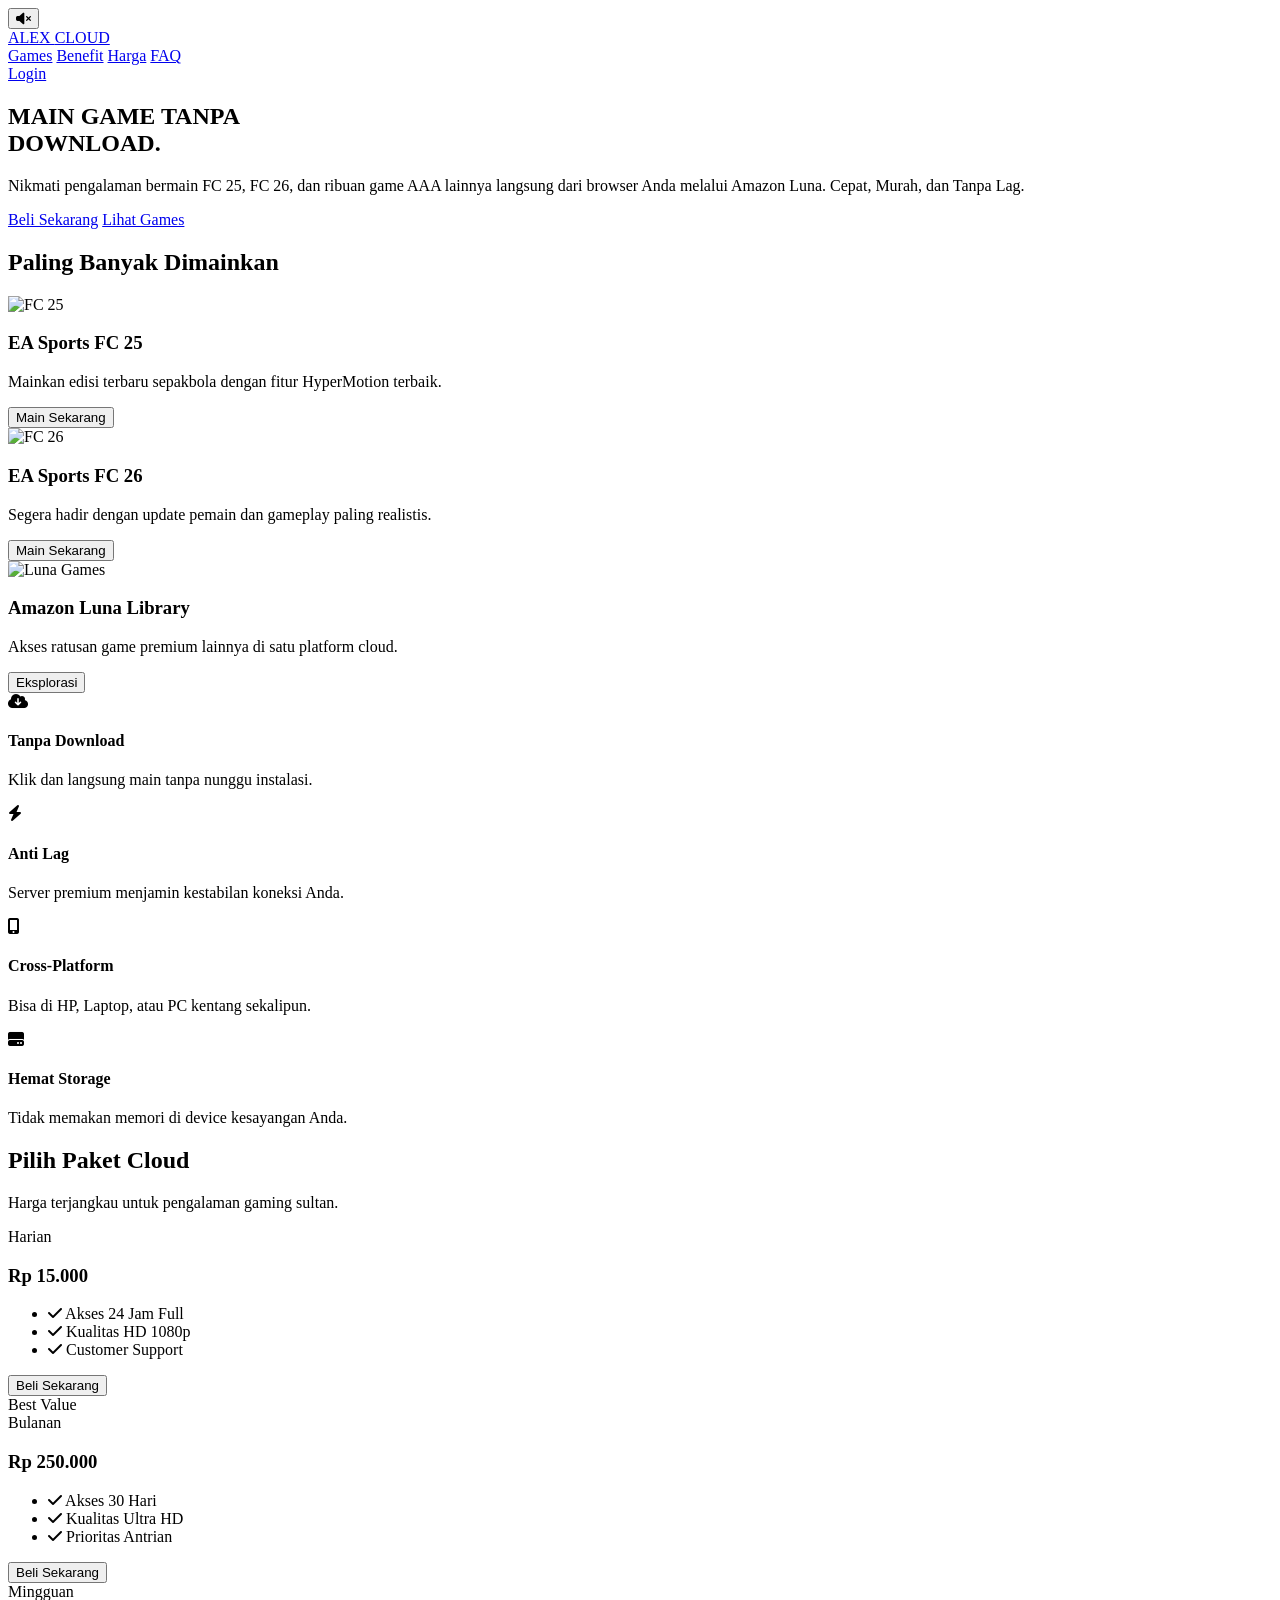
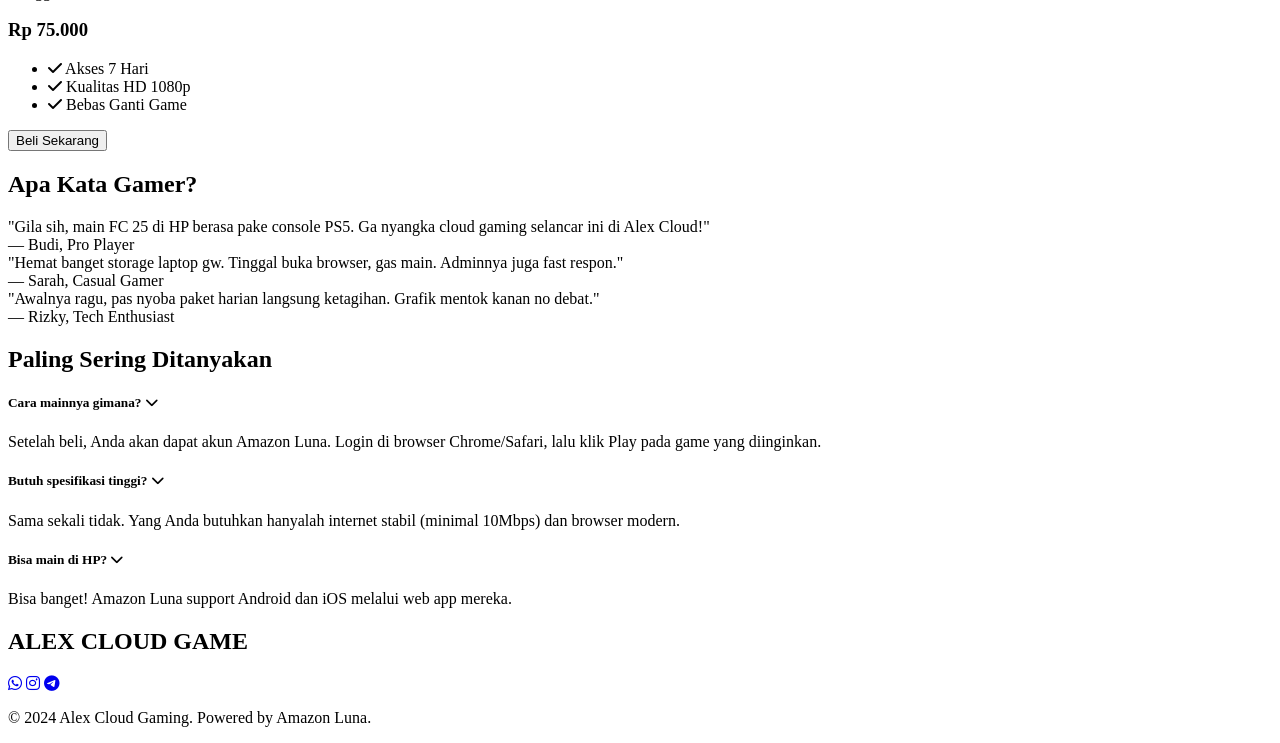
==== Index.html @ 40f093ff "Create Index.html" ====
<!DOCTYPE html>
<html lang="id">
<head>
    <meta charset="UTF-8">
    <meta name="viewport" content="width=device-width, initial-scale=1.0">
    <title>Alex Cloud Game | Main Game Tanpa Download</title>
    <!-- Google Fonts -->
    <link href="https://fonts.googleapis.com/css2?family=Plus+Jakarta+Sans:wght@300;400;600;700;800&display=swap" rel="stylesheet">
    <!-- Tailwind CSS -->
    <script src="https://cdn.tailwindcss.com"></script>
    <link rel="stylesheet" href="style.css">
    <!-- Font Awesome for Icons -->
    <link rel="stylesheet" href="https://cdnjs.cloudflare.com/ajax/libs/font-awesome/6.4.0/css/all.min.css">
</head>
<body class="bg-black text-white font-['Plus_Jakarta_Sans'] scroll-smooth overflow-x-hidden">

    <!-- Loading Animation -->
    <div id="loader" class="fixed inset-0 z-[100] bg-black flex items-center justify-center transition-opacity duration-700">
        <div class="w-16 h-16 border-4 border-white border-t-transparent rounded-full animate-spin"></div>
    </div>

    <!-- Music Control Fixed -->
    <div class="fixed bottom-6 right-6 z-50 flex items-center gap-2">
        <button id="musicToggle" class="bg-white/10 backdrop-blur-md border border-white/20 p-4 rounded-full hover:bg-white/20 transition-all">
            <i id="musicIcon" class="fas fa-volume-mute"></i>
        </button>
        <audio id="bgMusic" loop>
            <source src="https://www.soundhelix.com/examples/mp3/SoundHelix-Song-1.mp3" type="audio/mpeg">
        </audio>
    </div>

    <!-- Navbar -->
    <nav class="fixed w-full z-40 bg-black/50 backdrop-blur-lg border-b border-white/10">
        <div class="container mx-auto px-6 py-4 flex justify-between items-center">
            <a href="#" class="text-2xl font-extrabold tracking-tighter">ALEX <span class="text-gray-400">CLOUD</span></a>
            <div class="hidden md:flex space-x-8 text-sm font-medium uppercase tracking-widest">
                <a href="#games" class="hover:text-gray-400 transition">Games</a>
                <a href="#benefits" class="hover:text-gray-400 transition">Benefit</a>
                <a href="#pricing" class="hover:text-gray-400 transition">Harga</a>
                <a href="#faq" class="hover:text-gray-400 transition">FAQ</a>
            </div>
            <div class="flex items-center gap-4">
                <a href="login.html" class="px-6 py-2 border border-white/20 rounded-full hover:bg-white hover:text-black transition duration-300 text-sm font-semibold">Login</a>
            </div>
        </div>
    </nav>

    <!-- Hero Section -->
    <section class="relative min-h-screen flex items-center justify-center pt-20 px-6 overflow-hidden">
        <div class="absolute inset-0 z-0">
            <div class="absolute top-1/4 left-1/4 w-96 h-96 bg-white/5 rounded-full blur-[120px]"></div>
            <div class="absolute bottom-1/4 right-1/4 w-96 h-96 bg-white/5 rounded-full blur-[120px]"></div>
        </div>
        
        <div class="container mx-auto text-center relative z-10" data-aos="fade-up">
            <h1 class="text-5xl md:text-8xl font-extrabold mb-6 tracking-tighter leading-tight">
                MAIN GAME TANPA <br> <span class="text-transparent bg-clip-text bg-gradient-to-r from-white to-gray-500">DOWNLOAD.</span>
            </h1>
            <p class="text-gray-400 text-lg md:text-xl max-w-2xl mx-auto mb-10 font-light">
                Nikmati pengalaman bermain FC 25, FC 26, dan ribuan game AAA lainnya langsung dari browser Anda melalui Amazon Luna. Cepat, Murah, dan Tanpa Lag.
            </p>
            <div class="flex flex-col md:flex-row justify-center gap-4">
                <a href="#pricing" class="px-10 py-4 bg-white text-black font-bold rounded-full hover:scale-105 transition transform duration-300 shadow-xl shadow-white/10">Beli Sekarang</a>
                <a href="#games" class="px-10 py-4 bg-transparent border border-white/20 text-white font-bold rounded-full hover:bg-white/10 transition transform duration-300">Lihat Games</a>
            </div>
        </div>
    </section>

    <!-- Games Section -->
    <section id="games" class="py-24 bg-[#0a0a0a]">
        <div class="container mx-auto px-6">
            <div class="text-center mb-16">
                <h2 class="text-4xl font-bold mb-4">Paling Banyak Dimainkan</h2>
                <div class="w-20 h-1 bg-white mx-auto"></div>
            </div>

            <div class="grid grid-cols-1 md:grid-cols-3 gap-8">
                <!-- Game Card 1 -->
                <div class="group bg-[#111] border border-white/5 p-4 rounded-3xl transition-all hover:border-white/20 hover:-translate-y-2">
                    <div class="relative overflow-hidden rounded-2xl mb-4 aspect-[16/9]">
                        <img src="https://images.unsplash.com/photo-1542751371-adc38448a05e?auto=format&fit=crop&q=80&w=800" alt="FC 25" class="w-full h-full object-cover transition duration-500 group-hover:scale-110 opacity-70 group-hover:opacity-100">
                        <div class="absolute inset-0 bg-gradient-to-t from-black via-transparent to-transparent"></div>
                    </div>
                    <h3 class="text-xl font-bold mb-2">EA Sports FC 25</h3>
                    <p class="text-gray-500 text-sm mb-4">Mainkan edisi terbaru sepakbola dengan fitur HyperMotion terbaik.</p>
                    <button class="w-full py-3 bg-white/5 border border-white/10 rounded-xl hover:bg-white hover:text-black transition font-bold">Main Sekarang</button>
                </div>
                <!-- Game Card 2 -->
                <div class="group bg-[#111] border border-white/5 p-4 rounded-3xl transition-all hover:border-white/20 hover:-translate-y-2">
                    <div class="relative overflow-hidden rounded-2xl mb-4 aspect-[16/9]">
                        <img src="https://images.unsplash.com/photo-1493711662062-fa541adb3fc8?auto=format&fit=crop&q=80&w=800" alt="FC 26" class="w-full h-full object-cover transition duration-500 group-hover:scale-110 opacity-70 group-hover:opacity-100">
                        <div class="absolute inset-0 bg-gradient-to-t from-black via-transparent to-transparent"></div>
                    </div>
                    <h3 class="text-xl font-bold mb-2">EA Sports FC 26</h3>
                    <p class="text-gray-500 text-sm mb-4">Segera hadir dengan update pemain dan gameplay paling realistis.</p>
                    <button class="w-full py-3 bg-white/5 border border-white/10 rounded-xl hover:bg-white hover:text-black transition font-bold">Main Sekarang</button>
                </div>
                <!-- Game Card 3 -->
                <div class="group bg-[#111] border border-white/5 p-4 rounded-3xl transition-all hover:border-white/20 hover:-translate-y-2">
                    <div class="relative overflow-hidden rounded-2xl mb-4 aspect-[16/9]">
                        <img src="https://images.unsplash.com/photo-1612287230202-1ff1d85d1bdf?auto=format&fit=crop&q=80&w=800" alt="Luna Games" class="w-full h-full object-cover transition duration-500 group-hover:scale-110 opacity-70 group-hover:opacity-100">
                        <div class="absolute inset-0 bg-gradient-to-t from-black via-transparent to-transparent"></div>
                    </div>
                    <h3 class="text-xl font-bold mb-2">Amazon Luna Library</h3>
                    <p class="text-gray-500 text-sm mb-4">Akses ratusan game premium lainnya di satu platform cloud.</p>
                    <button class="w-full py-3 bg-white/5 border border-white/10 rounded-xl hover:bg-white hover:text-black transition font-bold">Eksplorasi</button>
                </div>
            </div>
        </div>
    </section>

    <!-- Benefits -->
    <section id="benefits" class="py-24 border-y border-white/5">
        <div class="container mx-auto px-6">
            <div class="grid grid-cols-1 md:grid-cols-4 gap-12 text-center">
                <div>
                    <div class="w-16 h-16 bg-white/5 border border-white/10 rounded-2xl flex items-center justify-center mx-auto mb-6 text-2xl">
                        <i class="fas fa-cloud-download-alt"></i>
                    </div>
                    <h4 class="font-bold mb-2">Tanpa Download</h4>
                    <p class="text-gray-500 text-sm">Klik dan langsung main tanpa nunggu instalasi.</p>
                </div>
                <div>
                    <div class="w-16 h-16 bg-white/5 border border-white/10 rounded-2xl flex items-center justify-center mx-auto mb-6 text-2xl">
                        <i class="fas fa-bolt"></i>
                    </div>
                    <h4 class="font-bold mb-2">Anti Lag</h4>
                    <p class="text-gray-500 text-sm">Server premium menjamin kestabilan koneksi Anda.</p>
                </div>
                <div>
                    <div class="w-16 h-16 bg-white/5 border border-white/10 rounded-2xl flex items-center justify-center mx-auto mb-6 text-2xl">
                        <i class="fas fa-mobile-alt"></i>
                    </div>
                    <h4 class="font-bold mb-2">Cross-Platform</h4>
                    <p class="text-gray-500 text-sm">Bisa di HP, Laptop, atau PC kentang sekalipun.</p>
                </div>
                <div>
                    <div class="w-16 h-16 bg-white/5 border border-white/10 rounded-2xl flex items-center justify-center mx-auto mb-6 text-2xl">
                        <i class="fas fa-hdd"></i>
                    </div>
                    <h4 class="font-bold mb-2">Hemat Storage</h4>
                    <p class="text-gray-500 text-sm">Tidak memakan memori di device kesayangan Anda.</p>
                </div>
            </div>
        </div>
    </section>

    <!-- Pricing Section -->
    <section id="pricing" class="py-24 bg-[#050505]">
        <div class="container mx-auto px-6">
            <div class="text-center mb-16">
                <h2 class="text-4xl font-bold mb-4 uppercase tracking-widest">Pilih Paket Cloud</h2>
                <p class="text-gray-500">Harga terjangkau untuk pengalaman gaming sultan.</p>
            </div>

            <div class="grid grid-cols-1 md:grid-cols-3 gap-8">
                <!-- Daily -->
                <div class="bg-[#111] p-8 rounded-3xl border border-white/5 transition hover:border-white/40">
                    <div class="mb-6">
                        <span class="text-gray-400 text-sm uppercase tracking-widest">Harian</span>
                        <h3 class="text-4xl font-bold mt-2">Rp 15.000</h3>
                    </div>
                    <ul class="space-y-4 text-sm text-gray-400 mb-8">
                        <li><i class="fas fa-check text-white mr-2"></i> Akses 24 Jam Full</li>
                        <li><i class="fas fa-check text-white mr-2"></i> Kualitas HD 1080p</li>
                        <li><i class="fas fa-check text-white mr-2"></i> Customer Support</li>
                    </ul>
                    <button onclick="orderWA('Harian')" class="w-full py-4 bg-white/5 border border-white/10 rounded-2xl font-bold hover:bg-white hover:text-black transition">Beli Sekarang</button>
                </div>
                <!-- Monthly (Premium) -->
                <div class="bg-white text-black p-8 rounded-3xl border border-white relative transform scale-105 shadow-2xl shadow-white/10">
                    <div class="absolute -top-4 left-1/2 -translate-x-1/2 bg-black text-white px-4 py-1 rounded-full text-xs font-bold uppercase">Best Value</div>
                    <div class="mb-6">
                        <span class="text-gray-700 text-sm uppercase tracking-widest">Bulanan</span>
                        <h3 class="text-4xl font-bold mt-2">Rp 250.000</h3>
                    </div>
                    <ul class="space-y-4 text-sm text-gray-700 mb-8">
                        <li><i class="fas fa-check text-black mr-2"></i> Akses 30 Hari</li>
                        <li><i class="fas fa-check text-black mr-2"></i> Kualitas Ultra HD</li>
                        <li><i class="fas fa-check text-black mr-2"></i> Prioritas Antrian</li>
                    </ul>
                    <button onclick="orderWA('Bulanan')" class="w-full py-4 bg-black text-white rounded-2xl font-bold hover:opacity-80 transition">Beli Sekarang</button>
                </div>
                <!-- Weekly -->
                <div class="bg-[#111] p-8 rounded-3xl border border-white/5 transition hover:border-white/40">
                    <div class="mb-6">
                        <span class="text-gray-400 text-sm uppercase tracking-widest">Mingguan</span>
                        <h3 class="text-4xl font-bold mt-2">Rp 75.000</h3>
                    </div>
                    <ul class="space-y-4 text-sm text-gray-400 mb-8">
                        <li><i class="fas fa-check text-white mr-2"></i> Akses 7 Hari</li>
                        <li><i class="fas fa-check text-white mr-2"></i> Kualitas HD 1080p</li>
                        <li><i class="fas fa-check text-white mr-2"></i> Bebas Ganti Game</li>
                    </ul>
                    <button onclick="orderWA('Mingguan')" class="w-full py-4 bg-white/5 border border-white/10 rounded-2xl font-bold hover:bg-white hover:text-black transition">Beli Sekarang</button>
                </div>
            </div>
        </div>
    </section>

    <!-- Testimonials -->
    <section class="py-24 border-t border-white/5">
        <div class="container mx-auto px-6">
            <h2 class="text-3xl font-bold text-center mb-16">Apa Kata Gamer?</h2>
            <div class="grid grid-cols-1 md:grid-cols-3 gap-8">
                <div class="bg-white/5 p-8 rounded-3xl border border-white/10 italic text-gray-300">
                    "Gila sih, main FC 25 di HP berasa pake console PS5. Ga nyangka cloud gaming selancar ini di Alex Cloud!"
                    <div class="mt-6 font-bold not-italic text-white">— Budi, Pro Player</div>
                </div>
                <div class="bg-white/5 p-8 rounded-3xl border border-white/10 italic text-gray-300">
                    "Hemat banget storage laptop gw. Tinggal buka browser, gas main. Adminnya juga fast respon."
                    <div class="mt-6 font-bold not-italic text-white">— Sarah, Casual Gamer</div>
                </div>
                <div class="bg-white/5 p-8 rounded-3xl border border-white/10 italic text-gray-300">
                    "Awalnya ragu, pas nyoba paket harian langsung ketagihan. Grafik mentok kanan no debat."
                    <div class="mt-6 font-bold not-italic text-white">— Rizky, Tech Enthusiast</div>
                </div>
            </div>
        </div>
    </section>

    <!-- FAQ -->
    <section id="faq" class="py-24 bg-[#0a0a0a]">
        <div class="container mx-auto px-6 max-w-3xl">
            <h2 class="text-3xl font-bold text-center mb-12">Paling Sering Ditanyakan</h2>
            <div class="space-y-4">
                <div class="border border-white/10 rounded-2xl p-6 hover:bg-white/5 transition cursor-pointer group">
                    <h5 class="font-bold flex justify-between">Cara mainnya gimana? <i class="fas fa-chevron-down opacity-50 group-hover:translate-y-1 transition"></i></h5>
                    <p class="text-gray-500 text-sm mt-3">Setelah beli, Anda akan dapat akun Amazon Luna. Login di browser Chrome/Safari, lalu klik Play pada game yang diinginkan.</p>
                </div>
                <div class="border border-white/10 rounded-2xl p-6 hover:bg-white/5 transition cursor-pointer group">
                    <h5 class="font-bold flex justify-between">Butuh spesifikasi tinggi? <i class="fas fa-chevron-down opacity-50 group-hover:translate-y-1 transition"></i></h5>
                    <p class="text-gray-500 text-sm mt-3">Sama sekali tidak. Yang Anda butuhkan hanyalah internet stabil (minimal 10Mbps) dan browser modern.</p>
                </div>
                <div class="border border-white/10 rounded-2xl p-6 hover:bg-white/5 transition cursor-pointer group">
                    <h5 class="font-bold flex justify-between">Bisa main di HP? <i class="fas fa-chevron-down opacity-50 group-hover:translate-y-1 transition"></i></h5>
                    <p class="text-gray-500 text-sm mt-3">Bisa banget! Amazon Luna support Android dan iOS melalui web app mereka.</p>
                </div>
            </div>
        </div>
    </section>

    <!-- Footer -->
    <footer class="py-12 border-t border-white/10">
        <div class="container mx-auto px-6 text-center">
            <h2 class="text-2xl font-black mb-4">ALEX CLOUD GAME</h2>
            <div class="flex justify-center space-x-6 mb-8 text-gray-500">
                <a href="#" class="hover:text-white transition"><i class="fab fa-whatsapp text-2xl"></i></a>
                <a href="#" class="hover:text-white transition"><i class="fab fa-instagram text-2xl"></i></a>
                <a href="#" class="hover:text-white transition"><i class="fab fa-telegram-plane text-2xl"></i></a>
            </div>
            <p class="text-gray-600 text-xs tracking-widest uppercase">&copy; 2024 Alex Cloud Gaming. Powered by Amazon Luna.</p>
        </div>
    </footer>

    <script src="script.js"></script>
</body>
</html>
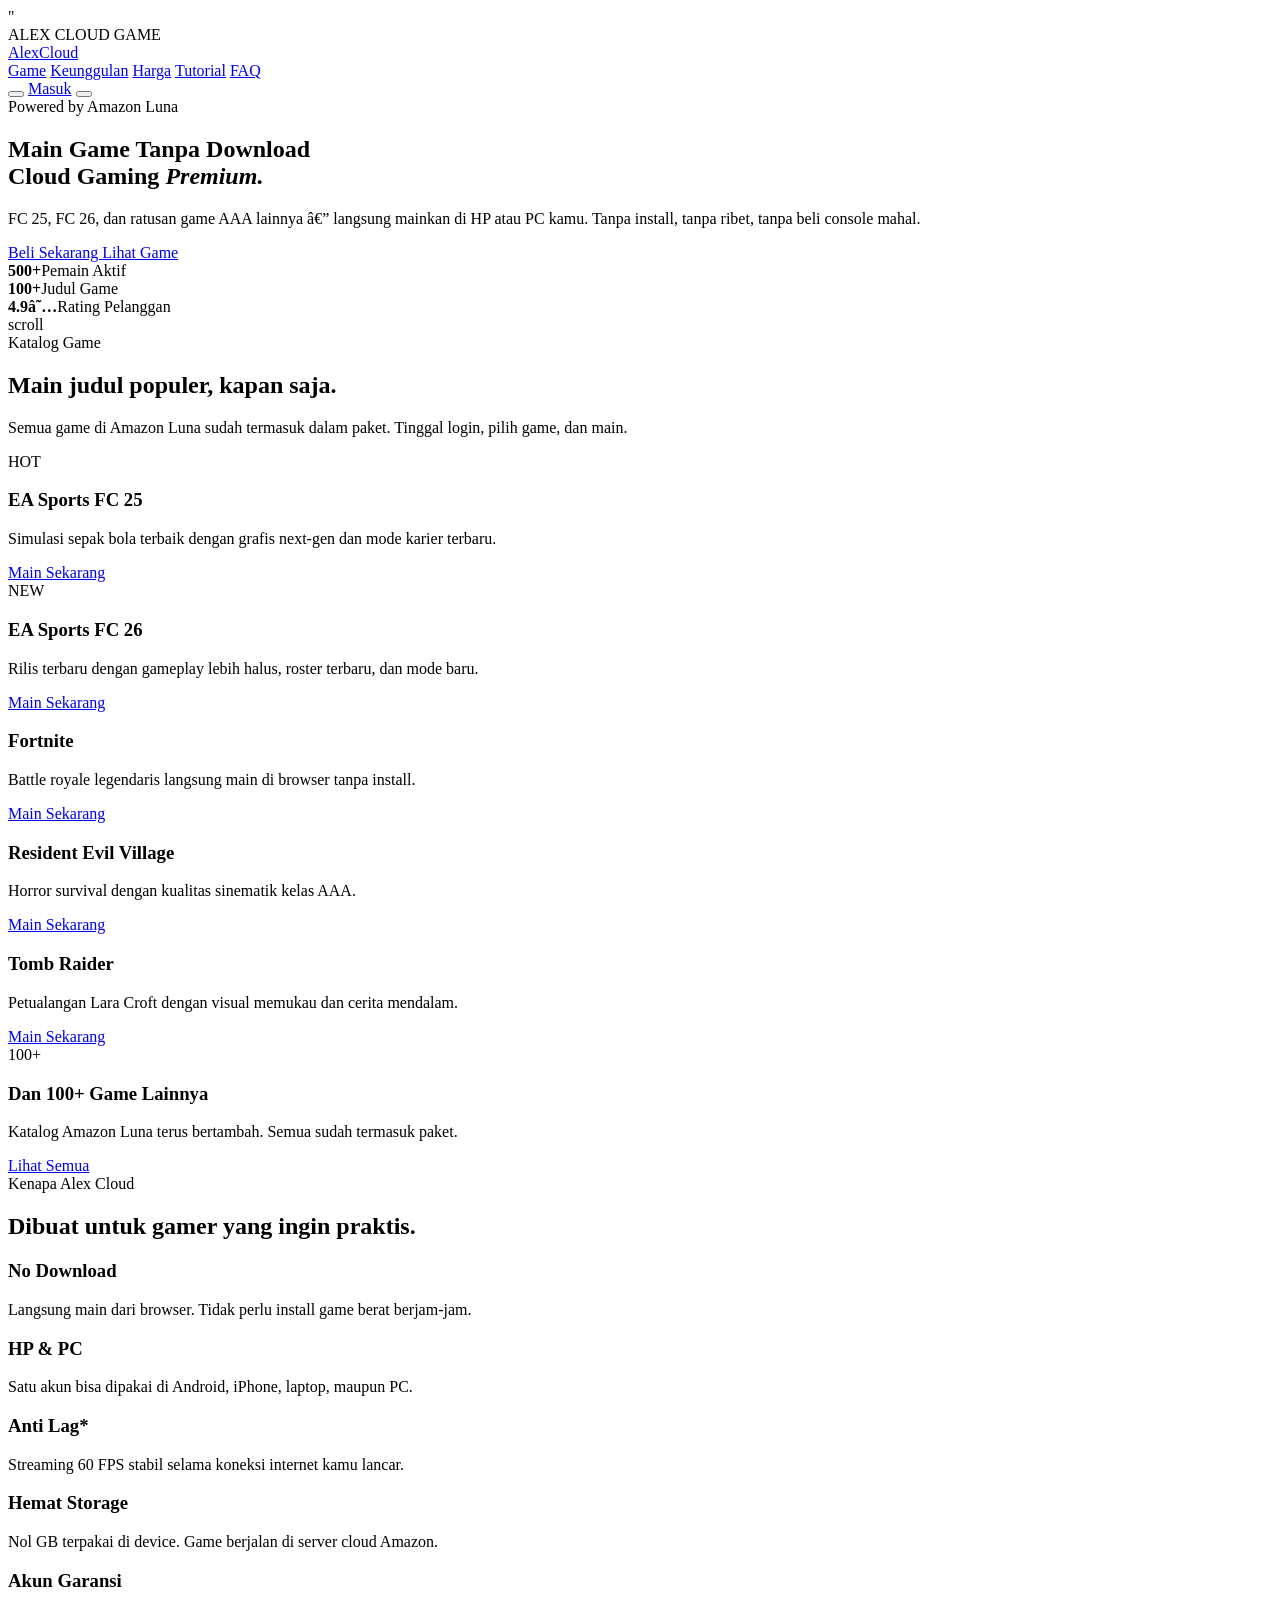
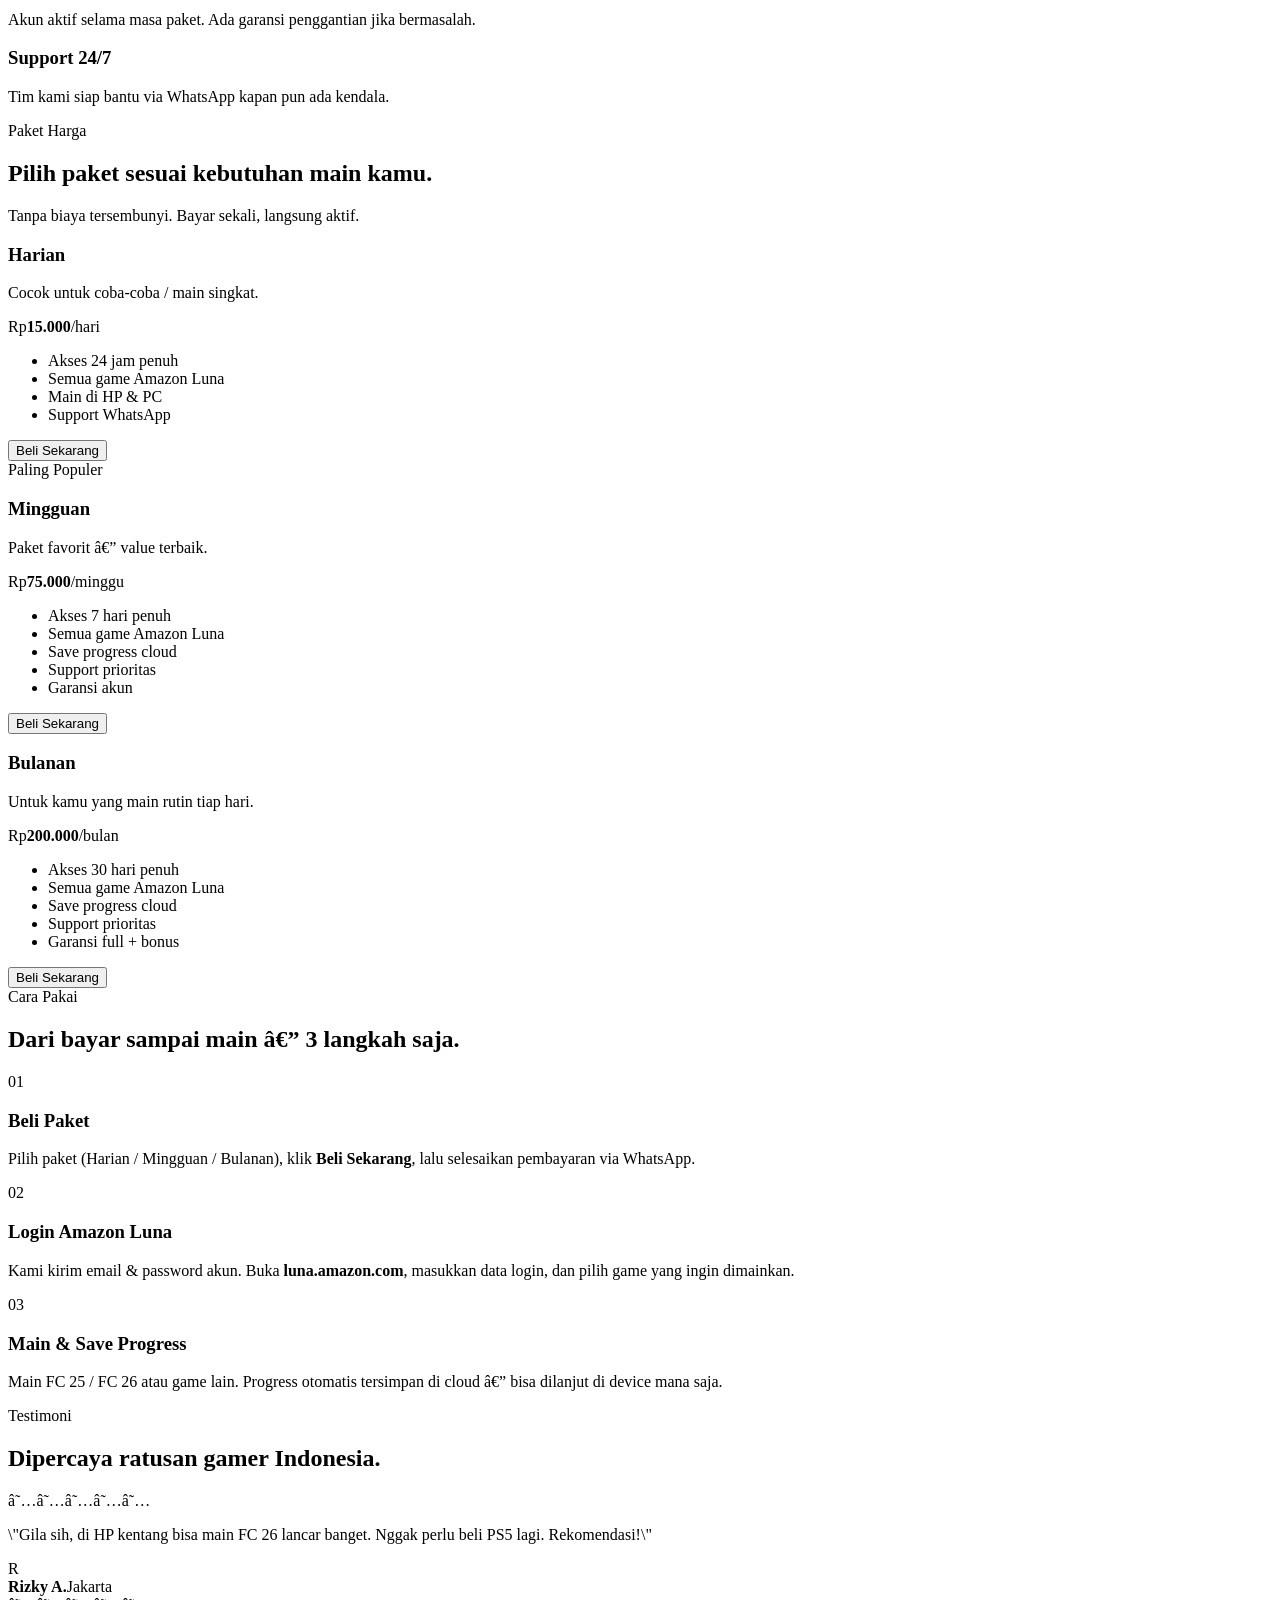
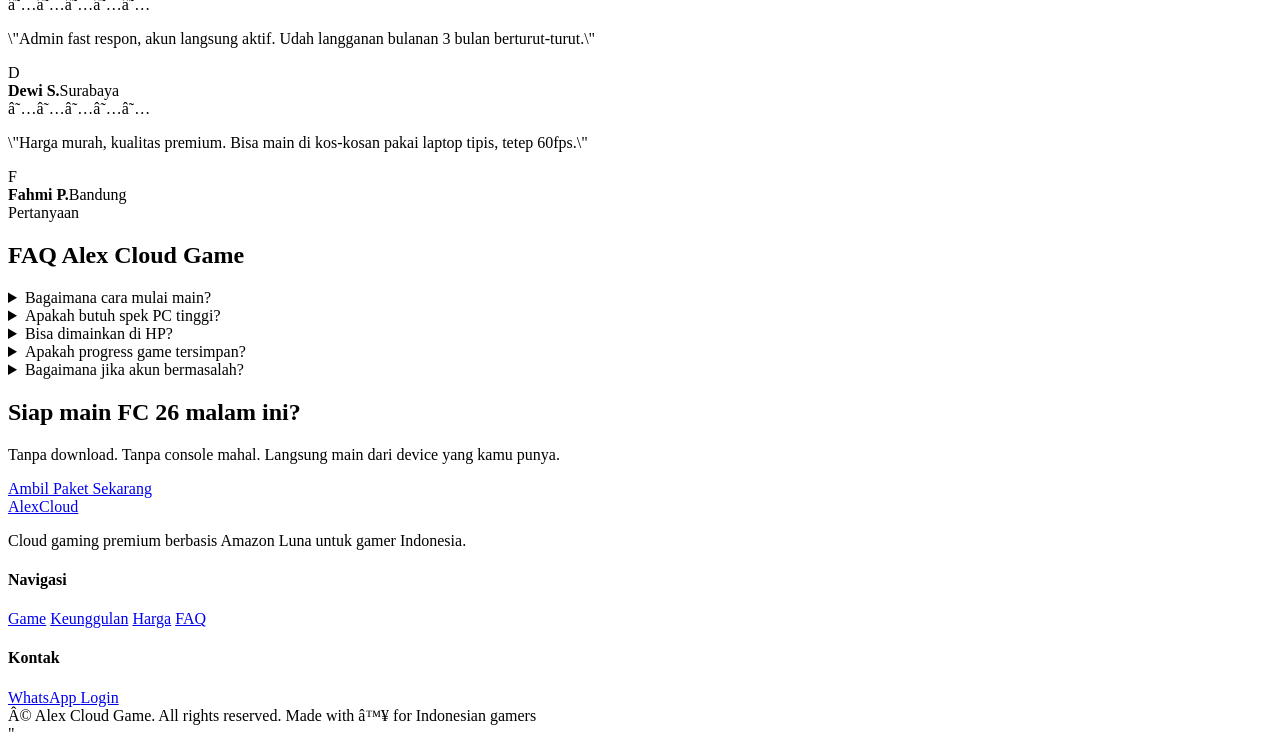
==== commit 8f03dd38: "Update Index.html" ====
--- a/Index.html
+++ b/Index.html
@@ -1,258 +1,440 @@
-<!DOCTYPE html>
-<html lang="id">
+"<!DOCTYPE html>
+<html lang=\"id\">
 <head>
-    <meta charset="UTF-8">
-    <meta name="viewport" content="width=device-width, initial-scale=1.0">
-    <title>Alex Cloud Game | Main Game Tanpa Download</title>
-    <!-- Google Fonts -->
-    <link href="https://fonts.googleapis.com/css2?family=Plus+Jakarta+Sans:wght@300;400;600;700;800&display=swap" rel="stylesheet">
-    <!-- Tailwind CSS -->
-    <script src="https://cdn.tailwindcss.com"></script>
-    <link rel="stylesheet" href="style.css">
-    <!-- Font Awesome for Icons -->
-    <link rel="stylesheet" href="https://cdnjs.cloudflare.com/ajax/libs/font-awesome/6.4.0/css/all.min.css">
+  <meta charset=\"UTF-8\" />
+  <meta name=\"viewport\" content=\"width=device-width, initial-scale=1.0\" />
+  <meta name=\"description\" content=\"Alex Cloud Game - Main game AAA seperti FC 25 & FC 26 tanpa download. Cloud gaming premium via Amazon Luna.\" />
+  <title>Alex Cloud Game — Cloud Gaming Premium</title>
+
+  <!-- Google Fonts: Syne (display) + Inter (body) -->
+  <link rel=\"preconnect\" href=\"https://fonts.googleapis.com\" />
+  <link rel=\"preconnect\" href=\"https://fonts.gstatic.com\" crossorigin />
+  <link href=\"https://fonts.googleapis.com/css2?family=Syne:wght@500;600;700;800&family=Inter:wght@300;400;500;600;700&display=swap\" rel=\"stylesheet\" />
+
+  <!-- Icons -->
+  <link rel=\"stylesheet\" href=\"https://cdnjs.cloudflare.com/ajax/libs/font-awesome/6.5.1/css/all.min.css\" />
+
+  <link rel=\"stylesheet\" href=\"style.css\" />
 </head>
-<body class="bg-black text-white font-['Plus_Jakarta_Sans'] scroll-smooth overflow-x-hidden">
-
-    <!-- Loading Animation -->
-    <div id="loader" class="fixed inset-0 z-[100] bg-black flex items-center justify-center transition-opacity duration-700">
-        <div class="w-16 h-16 border-4 border-white border-t-transparent rounded-full animate-spin"></div>
-    </div>
-
-    <!-- Music Control Fixed -->
-    <div class="fixed bottom-6 right-6 z-50 flex items-center gap-2">
-        <button id="musicToggle" class="bg-white/10 backdrop-blur-md border border-white/20 p-4 rounded-full hover:bg-white/20 transition-all">
-            <i id="musicIcon" class="fas fa-volume-mute"></i>
+<body>
+  <!-- ============ LOADING OVERLAY ============ -->
+  <div class=\"loader\" id=\"loader\" data-testid=\"page-loader\">
+    <div class=\"loader-inner\">
+      <span class=\"loader-text\">ALEX CLOUD GAME</span>
+      <div class=\"loader-bar\"><span></span></div>
+    </div>
+  </div>
+
+  <!-- ============ NAVBAR ============ -->
+  <header class=\"navbar\" id=\"navbar\">
+    <div class=\"container nav-wrap\">
+      <a href=\"#home\" class=\"logo\" data-testid=\"brand-logo\">
+        <span class=\"logo-dot\"></span>
+        Alex<span class=\"logo-accent\">Cloud</span>
+      </a>
+
+      <nav class=\"nav-links\" id=\"navLinks\">
+        <a href=\"#games\" data-testid=\"nav-games\">Game</a>
+        <a href=\"#features\" data-testid=\"nav-features\">Keunggulan</a>
+        <a href=\"#pricing\" data-testid=\"nav-pricing\">Harga</a>
+        <a href=\"#tutorial\" data-testid=\"nav-tutorial\">Tutorial</a>
+        <a href=\"#faq\" data-testid=\"nav-faq\">FAQ</a>
+      </nav>
+
+      <div class=\"nav-cta\">
+        <button id=\"musicToggle\" class=\"icon-btn\" aria-label=\"Toggle music\" data-testid=\"music-toggle-btn\">
+          <i class=\"fa-solid fa-volume-xmark\" id=\"musicIcon\"></i>
         </button>
-        <audio id="bgMusic" loop>
-            <source src="https://www.soundhelix.com/examples/mp3/SoundHelix-Song-1.mp3" type="audio/mpeg">
-        </audio>
-    </div>
-
-    <!-- Navbar -->
-    <nav class="fixed w-full z-40 bg-black/50 backdrop-blur-lg border-b border-white/10">
-        <div class="container mx-auto px-6 py-4 flex justify-between items-center">
-            <a href="#" class="text-2xl font-extrabold tracking-tighter">ALEX <span class="text-gray-400">CLOUD</span></a>
-            <div class="hidden md:flex space-x-8 text-sm font-medium uppercase tracking-widest">
-                <a href="#games" class="hover:text-gray-400 transition">Games</a>
-                <a href="#benefits" class="hover:text-gray-400 transition">Benefit</a>
-                <a href="#pricing" class="hover:text-gray-400 transition">Harga</a>
-                <a href="#faq" class="hover:text-gray-400 transition">FAQ</a>
-            </div>
-            <div class="flex items-center gap-4">
-                <a href="login.html" class="px-6 py-2 border border-white/20 rounded-full hover:bg-white hover:text-black transition duration-300 text-sm font-semibold">Login</a>
-            </div>
-        </div>
-    </nav>
-
-    <!-- Hero Section -->
-    <section class="relative min-h-screen flex items-center justify-center pt-20 px-6 overflow-hidden">
-        <div class="absolute inset-0 z-0">
-            <div class="absolute top-1/4 left-1/4 w-96 h-96 bg-white/5 rounded-full blur-[120px]"></div>
-            <div class="absolute bottom-1/4 right-1/4 w-96 h-96 bg-white/5 rounded-full blur-[120px]"></div>
-        </div>
-        
-        <div class="container mx-auto text-center relative z-10" data-aos="fade-up">
-            <h1 class="text-5xl md:text-8xl font-extrabold mb-6 tracking-tighter leading-tight">
-                MAIN GAME TANPA <br> <span class="text-transparent bg-clip-text bg-gradient-to-r from-white to-gray-500">DOWNLOAD.</span>
-            </h1>
-            <p class="text-gray-400 text-lg md:text-xl max-w-2xl mx-auto mb-10 font-light">
-                Nikmati pengalaman bermain FC 25, FC 26, dan ribuan game AAA lainnya langsung dari browser Anda melalui Amazon Luna. Cepat, Murah, dan Tanpa Lag.
-            </p>
-            <div class="flex flex-col md:flex-row justify-center gap-4">
-                <a href="#pricing" class="px-10 py-4 bg-white text-black font-bold rounded-full hover:scale-105 transition transform duration-300 shadow-xl shadow-white/10">Beli Sekarang</a>
-                <a href="#games" class="px-10 py-4 bg-transparent border border-white/20 text-white font-bold rounded-full hover:bg-white/10 transition transform duration-300">Lihat Games</a>
-            </div>
-        </div>
-    </section>
-
-    <!-- Games Section -->
-    <section id="games" class="py-24 bg-[#0a0a0a]">
-        <div class="container mx-auto px-6">
-            <div class="text-center mb-16">
-                <h2 class="text-4xl font-bold mb-4">Paling Banyak Dimainkan</h2>
-                <div class="w-20 h-1 bg-white mx-auto"></div>
-            </div>
-
-            <div class="grid grid-cols-1 md:grid-cols-3 gap-8">
-                <!-- Game Card 1 -->
-                <div class="group bg-[#111] border border-white/5 p-4 rounded-3xl transition-all hover:border-white/20 hover:-translate-y-2">
-                    <div class="relative overflow-hidden rounded-2xl mb-4 aspect-[16/9]">
-                        <img src="https://images.unsplash.com/photo-1542751371-adc38448a05e?auto=format&fit=crop&q=80&w=800" alt="FC 25" class="w-full h-full object-cover transition duration-500 group-hover:scale-110 opacity-70 group-hover:opacity-100">
-                        <div class="absolute inset-0 bg-gradient-to-t from-black via-transparent to-transparent"></div>
-                    </div>
-                    <h3 class="text-xl font-bold mb-2">EA Sports FC 25</h3>
-                    <p class="text-gray-500 text-sm mb-4">Mainkan edisi terbaru sepakbola dengan fitur HyperMotion terbaik.</p>
-                    <button class="w-full py-3 bg-white/5 border border-white/10 rounded-xl hover:bg-white hover:text-black transition font-bold">Main Sekarang</button>
-                </div>
-                <!-- Game Card 2 -->
-                <div class="group bg-[#111] border border-white/5 p-4 rounded-3xl transition-all hover:border-white/20 hover:-translate-y-2">
-                    <div class="relative overflow-hidden rounded-2xl mb-4 aspect-[16/9]">
-                        <img src="https://images.unsplash.com/photo-1493711662062-fa541adb3fc8?auto=format&fit=crop&q=80&w=800" alt="FC 26" class="w-full h-full object-cover transition duration-500 group-hover:scale-110 opacity-70 group-hover:opacity-100">
-                        <div class="absolute inset-0 bg-gradient-to-t from-black via-transparent to-transparent"></div>
-                    </div>
-                    <h3 class="text-xl font-bold mb-2">EA Sports FC 26</h3>
-                    <p class="text-gray-500 text-sm mb-4">Segera hadir dengan update pemain dan gameplay paling realistis.</p>
-                    <button class="w-full py-3 bg-white/5 border border-white/10 rounded-xl hover:bg-white hover:text-black transition font-bold">Main Sekarang</button>
-                </div>
-                <!-- Game Card 3 -->
-                <div class="group bg-[#111] border border-white/5 p-4 rounded-3xl transition-all hover:border-white/20 hover:-translate-y-2">
-                    <div class="relative overflow-hidden rounded-2xl mb-4 aspect-[16/9]">
-                        <img src="https://images.unsplash.com/photo-1612287230202-1ff1d85d1bdf?auto=format&fit=crop&q=80&w=800" alt="Luna Games" class="w-full h-full object-cover transition duration-500 group-hover:scale-110 opacity-70 group-hover:opacity-100">
-                        <div class="absolute inset-0 bg-gradient-to-t from-black via-transparent to-transparent"></div>
-                    </div>
-                    <h3 class="text-xl font-bold mb-2">Amazon Luna Library</h3>
-                    <p class="text-gray-500 text-sm mb-4">Akses ratusan game premium lainnya di satu platform cloud.</p>
-                    <button class="w-full py-3 bg-white/5 border border-white/10 rounded-xl hover:bg-white hover:text-black transition font-bold">Eksplorasi</button>
-                </div>
-            </div>
-        </div>
-    </section>
-
-    <!-- Benefits -->
-    <section id="benefits" class="py-24 border-y border-white/5">
-        <div class="container mx-auto px-6">
-            <div class="grid grid-cols-1 md:grid-cols-4 gap-12 text-center">
-                <div>
-                    <div class="w-16 h-16 bg-white/5 border border-white/10 rounded-2xl flex items-center justify-center mx-auto mb-6 text-2xl">
-                        <i class="fas fa-cloud-download-alt"></i>
-                    </div>
-                    <h4 class="font-bold mb-2">Tanpa Download</h4>
-                    <p class="text-gray-500 text-sm">Klik dan langsung main tanpa nunggu instalasi.</p>
-                </div>
-                <div>
-                    <div class="w-16 h-16 bg-white/5 border border-white/10 rounded-2xl flex items-center justify-center mx-auto mb-6 text-2xl">
-                        <i class="fas fa-bolt"></i>
-                    </div>
-                    <h4 class="font-bold mb-2">Anti Lag</h4>
-                    <p class="text-gray-500 text-sm">Server premium menjamin kestabilan koneksi Anda.</p>
-                </div>
-                <div>
-                    <div class="w-16 h-16 bg-white/5 border border-white/10 rounded-2xl flex items-center justify-center mx-auto mb-6 text-2xl">
-                        <i class="fas fa-mobile-alt"></i>
-                    </div>
-                    <h4 class="font-bold mb-2">Cross-Platform</h4>
-                    <p class="text-gray-500 text-sm">Bisa di HP, Laptop, atau PC kentang sekalipun.</p>
-                </div>
-                <div>
-                    <div class="w-16 h-16 bg-white/5 border border-white/10 rounded-2xl flex items-center justify-center mx-auto mb-6 text-2xl">
-                        <i class="fas fa-hdd"></i>
-                    </div>
-                    <h4 class="font-bold mb-2">Hemat Storage</h4>
-                    <p class="text-gray-500 text-sm">Tidak memakan memori di device kesayangan Anda.</p>
-                </div>
-            </div>
-        </div>
-    </section>
-
-    <!-- Pricing Section -->
-    <section id="pricing" class="py-24 bg-[#050505]">
-        <div class="container mx-auto px-6">
-            <div class="text-center mb-16">
-                <h2 class="text-4xl font-bold mb-4 uppercase tracking-widest">Pilih Paket Cloud</h2>
-                <p class="text-gray-500">Harga terjangkau untuk pengalaman gaming sultan.</p>
-            </div>
-
-            <div class="grid grid-cols-1 md:grid-cols-3 gap-8">
-                <!-- Daily -->
-                <div class="bg-[#111] p-8 rounded-3xl border border-white/5 transition hover:border-white/40">
-                    <div class="mb-6">
-                        <span class="text-gray-400 text-sm uppercase tracking-widest">Harian</span>
-                        <h3 class="text-4xl font-bold mt-2">Rp 15.000</h3>
-                    </div>
-                    <ul class="space-y-4 text-sm text-gray-400 mb-8">
-                        <li><i class="fas fa-check text-white mr-2"></i> Akses 24 Jam Full</li>
-                        <li><i class="fas fa-check text-white mr-2"></i> Kualitas HD 1080p</li>
-                        <li><i class="fas fa-check text-white mr-2"></i> Customer Support</li>
-                    </ul>
-                    <button onclick="orderWA('Harian')" class="w-full py-4 bg-white/5 border border-white/10 rounded-2xl font-bold hover:bg-white hover:text-black transition">Beli Sekarang</button>
-                </div>
-                <!-- Monthly (Premium) -->
-                <div class="bg-white text-black p-8 rounded-3xl border border-white relative transform scale-105 shadow-2xl shadow-white/10">
-                    <div class="absolute -top-4 left-1/2 -translate-x-1/2 bg-black text-white px-4 py-1 rounded-full text-xs font-bold uppercase">Best Value</div>
-                    <div class="mb-6">
-                        <span class="text-gray-700 text-sm uppercase tracking-widest">Bulanan</span>
-                        <h3 class="text-4xl font-bold mt-2">Rp 250.000</h3>
-                    </div>
-                    <ul class="space-y-4 text-sm text-gray-700 mb-8">
-                        <li><i class="fas fa-check text-black mr-2"></i> Akses 30 Hari</li>
-                        <li><i class="fas fa-check text-black mr-2"></i> Kualitas Ultra HD</li>
-                        <li><i class="fas fa-check text-black mr-2"></i> Prioritas Antrian</li>
-                    </ul>
-                    <button onclick="orderWA('Bulanan')" class="w-full py-4 bg-black text-white rounded-2xl font-bold hover:opacity-80 transition">Beli Sekarang</button>
-                </div>
-                <!-- Weekly -->
-                <div class="bg-[#111] p-8 rounded-3xl border border-white/5 transition hover:border-white/40">
-                    <div class="mb-6">
-                        <span class="text-gray-400 text-sm uppercase tracking-widest">Mingguan</span>
-                        <h3 class="text-4xl font-bold mt-2">Rp 75.000</h3>
-                    </div>
-                    <ul class="space-y-4 text-sm text-gray-400 mb-8">
-                        <li><i class="fas fa-check text-white mr-2"></i> Akses 7 Hari</li>
-                        <li><i class="fas fa-check text-white mr-2"></i> Kualitas HD 1080p</li>
-                        <li><i class="fas fa-check text-white mr-2"></i> Bebas Ganti Game</li>
-                    </ul>
-                    <button onclick="orderWA('Mingguan')" class="w-full py-4 bg-white/5 border border-white/10 rounded-2xl font-bold hover:bg-white hover:text-black transition">Beli Sekarang</button>
-                </div>
-            </div>
-        </div>
-    </section>
-
-    <!-- Testimonials -->
-    <section class="py-24 border-t border-white/5">
-        <div class="container mx-auto px-6">
-            <h2 class="text-3xl font-bold text-center mb-16">Apa Kata Gamer?</h2>
-            <div class="grid grid-cols-1 md:grid-cols-3 gap-8">
-                <div class="bg-white/5 p-8 rounded-3xl border border-white/10 italic text-gray-300">
-                    "Gila sih, main FC 25 di HP berasa pake console PS5. Ga nyangka cloud gaming selancar ini di Alex Cloud!"
-                    <div class="mt-6 font-bold not-italic text-white">— Budi, Pro Player</div>
-                </div>
-                <div class="bg-white/5 p-8 rounded-3xl border border-white/10 italic text-gray-300">
-                    "Hemat banget storage laptop gw. Tinggal buka browser, gas main. Adminnya juga fast respon."
-                    <div class="mt-6 font-bold not-italic text-white">— Sarah, Casual Gamer</div>
-                </div>
-                <div class="bg-white/5 p-8 rounded-3xl border border-white/10 italic text-gray-300">
-                    "Awalnya ragu, pas nyoba paket harian langsung ketagihan. Grafik mentok kanan no debat."
-                    <div class="mt-6 font-bold not-italic text-white">— Rizky, Tech Enthusiast</div>
-                </div>
-            </div>
-        </div>
-    </section>
-
-    <!-- FAQ -->
-    <section id="faq" class="py-24 bg-[#0a0a0a]">
-        <div class="container mx-auto px-6 max-w-3xl">
-            <h2 class="text-3xl font-bold text-center mb-12">Paling Sering Ditanyakan</h2>
-            <div class="space-y-4">
-                <div class="border border-white/10 rounded-2xl p-6 hover:bg-white/5 transition cursor-pointer group">
-                    <h5 class="font-bold flex justify-between">Cara mainnya gimana? <i class="fas fa-chevron-down opacity-50 group-hover:translate-y-1 transition"></i></h5>
-                    <p class="text-gray-500 text-sm mt-3">Setelah beli, Anda akan dapat akun Amazon Luna. Login di browser Chrome/Safari, lalu klik Play pada game yang diinginkan.</p>
-                </div>
-                <div class="border border-white/10 rounded-2xl p-6 hover:bg-white/5 transition cursor-pointer group">
-                    <h5 class="font-bold flex justify-between">Butuh spesifikasi tinggi? <i class="fas fa-chevron-down opacity-50 group-hover:translate-y-1 transition"></i></h5>
-                    <p class="text-gray-500 text-sm mt-3">Sama sekali tidak. Yang Anda butuhkan hanyalah internet stabil (minimal 10Mbps) dan browser modern.</p>
-                </div>
-                <div class="border border-white/10 rounded-2xl p-6 hover:bg-white/5 transition cursor-pointer group">
-                    <h5 class="font-bold flex justify-between">Bisa main di HP? <i class="fas fa-chevron-down opacity-50 group-hover:translate-y-1 transition"></i></h5>
-                    <p class="text-gray-500 text-sm mt-3">Bisa banget! Amazon Luna support Android dan iOS melalui web app mereka.</p>
-                </div>
-            </div>
-        </div>
-    </section>
-
-    <!-- Footer -->
-    <footer class="py-12 border-t border-white/10">
-        <div class="container mx-auto px-6 text-center">
-            <h2 class="text-2xl font-black mb-4">ALEX CLOUD GAME</h2>
-            <div class="flex justify-center space-x-6 mb-8 text-gray-500">
-                <a href="#" class="hover:text-white transition"><i class="fab fa-whatsapp text-2xl"></i></a>
-                <a href="#" class="hover:text-white transition"><i class="fab fa-instagram text-2xl"></i></a>
-                <a href="#" class="hover:text-white transition"><i class="fab fa-telegram-plane text-2xl"></i></a>
-            </div>
-            <p class="text-gray-600 text-xs tracking-widest uppercase">&copy; 2024 Alex Cloud Gaming. Powered by Amazon Luna.</p>
-        </div>
-    </footer>
-
-    <script src="script.js"></script>
+        <a href=\"login.html\" class=\"btn btn-ghost\" data-testid=\"nav-login-btn\">Masuk</a>
+        <button class=\"menu-btn\" id=\"menuBtn\" aria-label=\"Menu\" data-testid=\"mobile-menu-btn\">
+          <span></span><span></span><span></span>
+        </button>
+      </div>
+    </div>
+  </header>
+
+  <!-- ============ HERO ============ -->
+  <section class=\"hero\" id=\"home\">
+    <div class=\"hero-grid\"></div>
+    <div class=\"hero-glow\"></div>
+
+    <div class=\"container hero-inner\">
+      <span class=\"pill reveal\" data-testid=\"hero-pill\">
+        <span class=\"pill-dot\"></span> Powered by Amazon Luna
+      </span>
+
+      <h1 class=\"hero-title reveal\" data-testid=\"hero-title\">
+        Main Game <span class=\"stroke\">Tanpa Download</span><br />
+        Cloud Gaming <em>Premium.</em>
+      </h1>
+
+      <p class=\"hero-sub reveal\" data-testid=\"hero-subtitle\">
+        FC 25, FC 26, dan ratusan game AAA lainnya — langsung mainkan di HP atau PC
+        kamu. Tanpa install, tanpa ribet, tanpa beli console mahal.
+      </p>
+
+      <div class=\"hero-actions reveal\">
+        <a href=\"#pricing\" class=\"btn btn-primary\" data-testid=\"hero-buy-btn\">
+          <i class=\"fa-solid fa-bolt\"></i> Beli Sekarang
+        </a>
+        <a href=\"#games\" class=\"btn btn-outline\" data-testid=\"hero-games-btn\">
+          Lihat Game <i class=\"fa-solid fa-arrow-right\"></i>
+        </a>
+      </div>
+
+      <div class=\"hero-stats reveal\">
+        <div class=\"stat\"><strong>500+</strong><span>Pemain Aktif</span></div>
+        <div class=\"divider\"></div>
+        <div class=\"stat\"><strong>100+</strong><span>Judul Game</span></div>
+        <div class=\"divider\"></div>
+        <div class=\"stat\"><strong>4.9★</strong><span>Rating Pelanggan</span></div>
+      </div>
+    </div>
+
+    <div class=\"scroll-ind\">
+      <span></span> scroll
+    </div>
+  </section>
+
+  <!-- ============ GAMES ============ -->
+  <section class=\"section\" id=\"games\">
+    <div class=\"container\">
+      <div class=\"section-head reveal\">
+        <span class=\"eyebrow\">Katalog Game</span>
+        <h2>Main judul populer, <span class=\"stroke\">kapan saja.</span></h2>
+        <p>Semua game di Amazon Luna sudah termasuk dalam paket. Tinggal login, pilih game, dan main.</p>
+      </div>
+
+      <div class=\"games-grid\">
+        <article class=\"game-card reveal\" data-testid=\"game-card-fc25\">
+          <div class=\"game-media\" style=\"background-image:url('https://images.unsplash.com/photo-1579952363873-27f3bade9f55?w=900&q=80')\">
+            <span class=\"badge\">HOT</span>
+          </div>
+          <div class=\"game-body\">
+            <h3>EA Sports FC 25</h3>
+            <p>Simulasi sepak bola terbaik dengan grafis next-gen dan mode karier terbaru.</p>
+            <a href=\"#pricing\" class=\"btn btn-sm\" data-testid=\"play-fc25-btn\">Main Sekarang <i class=\"fa-solid fa-play\"></i></a>
+          </div>
+        </article>
+
+        <article class=\"game-card reveal\" data-testid=\"game-card-fc26\">
+          <div class=\"game-media\" style=\"background-image:url('https://images.unsplash.com/photo-1522778119026-d647f0596c20?w=900&q=80')\">
+            <span class=\"badge badge-new\">NEW</span>
+          </div>
+          <div class=\"game-body\">
+            <h3>EA Sports FC 26</h3>
+            <p>Rilis terbaru dengan gameplay lebih halus, roster terbaru, dan mode baru.</p>
+            <a href=\"#pricing\" class=\"btn btn-sm\" data-testid=\"play-fc26-btn\">Main Sekarang <i class=\"fa-solid fa-play\"></i></a>
+          </div>
+        </article>
+
+        <article class=\"game-card reveal\" data-testid=\"game-card-fortnite\">
+          <div class=\"game-media\" style=\"background-image:url('https://images.unsplash.com/photo-1542751371-adc38448a05e?w=900&q=80')\"></div>
+          <div class=\"game-body\">
+            <h3>Fortnite</h3>
+            <p>Battle royale legendaris langsung main di browser tanpa install.</p>
+            <a href=\"#pricing\" class=\"btn btn-sm\" data-testid=\"play-fortnite-btn\">Main Sekarang <i class=\"fa-solid fa-play\"></i></a>
+          </div>
+        </article>
+
+        <article class=\"game-card reveal\" data-testid=\"game-card-resident\">
+          <div class=\"game-media\" style=\"background-image:url('https://images.unsplash.com/photo-1511512578047-dfb367046420?w=900&q=80')\"></div>
+          <div class=\"game-body\">
+            <h3>Resident Evil Village</h3>
+            <p>Horror survival dengan kualitas sinematik kelas AAA.</p>
+            <a href=\"#pricing\" class=\"btn btn-sm\" data-testid=\"play-resident-btn\">Main Sekarang <i class=\"fa-solid fa-play\"></i></a>
+          </div>
+        </article>
+
+        <article class=\"game-card reveal\" data-testid=\"game-card-tomb\">
+          <div class=\"game-media\" style=\"background-image:url('https://images.unsplash.com/photo-1493711662062-fa541adb3fc8?w=900&q=80')\"></div>
+          <div class=\"game-body\">
+            <h3>Tomb Raider</h3>
+            <p>Petualangan Lara Croft dengan visual memukau dan cerita mendalam.</p>
+            <a href=\"#pricing\" class=\"btn btn-sm\" data-testid=\"play-tomb-btn\">Main Sekarang <i class=\"fa-solid fa-play\"></i></a>
+          </div>
+        </article>
+
+        <article class=\"game-card reveal\" data-testid=\"game-card-more\">
+          <div class=\"game-media\" style=\"background-image:url('https://images.unsplash.com/photo-1538481199705-c710c4e965fc?w=900&q=80')\">
+            <span class=\"badge\">100+</span>
+          </div>
+          <div class=\"game-body\">
+            <h3>Dan 100+ Game Lainnya</h3>
+            <p>Katalog Amazon Luna terus bertambah. Semua sudah termasuk paket.</p>
+            <a href=\"#pricing\" class=\"btn btn-sm\" data-testid=\"play-more-btn\">Lihat Semua <i class=\"fa-solid fa-arrow-right\"></i></a>
+          </div>
+        </article>
+      </div>
+    </div>
+  </section>
+
+  <!-- ============ FEATURES ============ -->
+  <section class=\"section section-alt\" id=\"features\">
+    <div class=\"container\">
+      <div class=\"section-head reveal\">
+        <span class=\"eyebrow\">Kenapa Alex Cloud</span>
+        <h2>Dibuat untuk gamer yang <span class=\"stroke\">ingin praktis.</span></h2>
+      </div>
+
+      <div class=\"features-grid\">
+        <div class=\"feature reveal\">
+          <div class=\"feature-ico\"><i class=\"fa-solid fa-cloud-arrow-down\"></i></div>
+          <h3>No Download</h3>
+          <p>Langsung main dari browser. Tidak perlu install game berat berjam-jam.</p>
+        </div>
+        <div class=\"feature reveal\">
+          <div class=\"feature-ico\"><i class=\"fa-solid fa-mobile-screen\"></i></div>
+          <h3>HP & PC</h3>
+          <p>Satu akun bisa dipakai di Android, iPhone, laptop, maupun PC.</p>
+        </div>
+        <div class=\"feature reveal\">
+          <div class=\"feature-ico\"><i class=\"fa-solid fa-bolt\"></i></div>
+          <h3>Anti Lag*</h3>
+          <p>Streaming 60 FPS stabil selama koneksi internet kamu lancar.</p>
+        </div>
+        <div class=\"feature reveal\">
+          <div class=\"feature-ico\"><i class=\"fa-solid fa-database\"></i></div>
+          <h3>Hemat Storage</h3>
+          <p>Nol GB terpakai di device. Game berjalan di server cloud Amazon.</p>
+        </div>
+        <div class=\"feature reveal\">
+          <div class=\"feature-ico\"><i class=\"fa-solid fa-shield-halved\"></i></div>
+          <h3>Akun Garansi</h3>
+          <p>Akun aktif selama masa paket. Ada garansi penggantian jika bermasalah.</p>
+        </div>
+        <div class=\"feature reveal\">
+          <div class=\"feature-ico\"><i class=\"fa-solid fa-headset\"></i></div>
+          <h3>Support 24/7</h3>
+          <p>Tim kami siap bantu via WhatsApp kapan pun ada kendala.</p>
+        </div>
+      </div>
+    </div>
+  </section>
+
+  <!-- ============ PRICING ============ -->
+  <section class=\"section\" id=\"pricing\">
+    <div class=\"container\">
+      <div class=\"section-head reveal\">
+        <span class=\"eyebrow\">Paket Harga</span>
+        <h2>Pilih paket sesuai <span class=\"stroke\">kebutuhan main kamu.</span></h2>
+        <p>Tanpa biaya tersembunyi. Bayar sekali, langsung aktif.</p>
+      </div>
+
+      <div class=\"pricing-grid\">
+        <div class=\"price-card reveal\" data-testid=\"price-card-harian\">
+          <div class=\"price-head\">
+            <h3>Harian</h3>
+            <p>Cocok untuk coba-coba / main singkat.</p>
+          </div>
+          <div class=\"price-value\">
+            <span class=\"curr\">Rp</span><strong>15.000</strong><span class=\"per\">/hari</span>
+          </div>
+          <ul class=\"price-list\">
+            <li><i class=\"fa-solid fa-check\"></i> Akses 24 jam penuh</li>
+            <li><i class=\"fa-solid fa-check\"></i> Semua game Amazon Luna</li>
+            <li><i class=\"fa-solid fa-check\"></i> Main di HP & PC</li>
+            <li><i class=\"fa-solid fa-check\"></i> Support WhatsApp</li>
+          </ul>
+          <button class=\"btn btn-primary btn-block buy-btn\" data-plan=\"Harian\" data-testid=\"buy-harian-btn\">
+            Beli Sekarang
+          </button>
+        </div>
+
+        <div class=\"price-card featured reveal\" data-testid=\"price-card-mingguan\">
+          <span class=\"ribbon\">Paling Populer</span>
+          <div class=\"price-head\">
+            <h3>Mingguan</h3>
+            <p>Paket favorit — value terbaik.</p>
+          </div>
+          <div class=\"price-value\">
+            <span class=\"curr\">Rp</span><strong>75.000</strong><span class=\"per\">/minggu</span>
+          </div>
+          <ul class=\"price-list\">
+            <li><i class=\"fa-solid fa-check\"></i> Akses 7 hari penuh</li>
+            <li><i class=\"fa-solid fa-check\"></i> Semua game Amazon Luna</li>
+            <li><i class=\"fa-solid fa-check\"></i> Save progress cloud</li>
+            <li><i class=\"fa-solid fa-check\"></i> Support prioritas</li>
+            <li><i class=\"fa-solid fa-check\"></i> Garansi akun</li>
+          </ul>
+          <button class=\"btn btn-primary btn-block buy-btn\" data-plan=\"Mingguan\" data-testid=\"buy-mingguan-btn\">
+            Beli Sekarang
+          </button>
+        </div>
+
+        <div class=\"price-card reveal\" data-testid=\"price-card-bulanan\">
+          <div class=\"price-head\">
+            <h3>Bulanan</h3>
+            <p>Untuk kamu yang main rutin tiap hari.</p>
+          </div>
+          <div class=\"price-value\">
+            <span class=\"curr\">Rp</span><strong>200.000</strong><span class=\"per\">/bulan</span>
+          </div>
+          <ul class=\"price-list\">
+            <li><i class=\"fa-solid fa-check\"></i> Akses 30 hari penuh</li>
+            <li><i class=\"fa-solid fa-check\"></i> Semua game Amazon Luna</li>
+            <li><i class=\"fa-solid fa-check\"></i> Save progress cloud</li>
+            <li><i class=\"fa-solid fa-check\"></i> Support prioritas</li>
+            <li><i class=\"fa-solid fa-check\"></i> Garansi full + bonus</li>
+          </ul>
+          <button class=\"btn btn-primary btn-block buy-btn\" data-plan=\"Bulanan\" data-testid=\"buy-bulanan-btn\">
+            Beli Sekarang
+          </button>
+        </div>
+      </div>
+    </div>
+  </section>
+
+  <!-- ============ TUTORIAL ============ -->
+  <section class=\"section section-alt\" id=\"tutorial\">
+    <div class=\"container\">
+      <div class=\"section-head reveal\">
+        <span class=\"eyebrow\">Cara Pakai</span>
+        <h2>Dari bayar sampai main — <span class=\"stroke\">3 langkah saja.</span></h2>
+      </div>
+
+      <div class=\"steps\">
+        <div class=\"step reveal\">
+          <span class=\"step-num\">01</span>
+          <h3>Beli Paket</h3>
+          <p>Pilih paket (Harian / Mingguan / Bulanan), klik <b>Beli Sekarang</b>, lalu selesaikan pembayaran via WhatsApp.</p>
+        </div>
+        <div class=\"step reveal\">
+          <span class=\"step-num\">02</span>
+          <h3>Login Amazon Luna</h3>
+          <p>Kami kirim email & password akun. Buka <b>luna.amazon.com</b>, masukkan data login, dan pilih game yang ingin dimainkan.</p>
+        </div>
+        <div class=\"step reveal\">
+          <span class=\"step-num\">03</span>
+          <h3>Main & Save Progress</h3>
+          <p>Main FC 25 / FC 26 atau game lain. Progress otomatis tersimpan di cloud — bisa dilanjut di device mana saja.</p>
+        </div>
+      </div>
+    </div>
+  </section>
+
+  <!-- ============ TESTIMONIALS ============ -->
+  <section class=\"section\" id=\"testimonials\">
+    <div class=\"container\">
+      <div class=\"section-head reveal\">
+        <span class=\"eyebrow\">Testimoni</span>
+        <h2>Dipercaya <span class=\"stroke\">ratusan gamer</span> Indonesia.</h2>
+      </div>
+
+      <div class=\"testi-grid\">
+        <div class=\"testi reveal\">
+          <div class=\"stars\">★★★★★</div>
+          <p>\"Gila sih, di HP kentang bisa main FC 26 lancar banget. Nggak perlu beli PS5 lagi. Rekomendasi!\"</p>
+          <div class=\"testi-user\">
+            <div class=\"avatar\">R</div>
+            <div><strong>Rizky A.</strong><span>Jakarta</span></div>
+          </div>
+        </div>
+        <div class=\"testi reveal\">
+          <div class=\"stars\">★★★★★</div>
+          <p>\"Admin fast respon, akun langsung aktif. Udah langganan bulanan 3 bulan berturut-turut.\"</p>
+          <div class=\"testi-user\">
+            <div class=\"avatar\">D</div>
+            <div><strong>Dewi S.</strong><span>Surabaya</span></div>
+          </div>
+        </div>
+        <div class=\"testi reveal\">
+          <div class=\"stars\">★★★★★</div>
+          <p>\"Harga murah, kualitas premium. Bisa main di kos-kosan pakai laptop tipis, tetep 60fps.\"</p>
+          <div class=\"testi-user\">
+            <div class=\"avatar\">F</div>
+            <div><strong>Fahmi P.</strong><span>Bandung</span></div>
+          </div>
+        </div>
+      </div>
+    </div>
+  </section>
+
+  <!-- ============ FAQ ============ -->
+  <section class=\"section section-alt\" id=\"faq\">
+    <div class=\"container\">
+      <div class=\"section-head reveal\">
+        <span class=\"eyebrow\">Pertanyaan</span>
+        <h2>FAQ <span class=\"stroke\">Alex Cloud Game</span></h2>
+      </div>
+
+      <div class=\"faq-list\">
+        <details class=\"faq-item reveal\" data-testid=\"faq-1\">
+          <summary>Bagaimana cara mulai main?</summary>
+          <p>Pilih paket, klik Beli Sekarang, lakukan pembayaran via WhatsApp. Akun Amazon Luna akan kami kirim maksimal 10 menit.</p>
+        </details>
+        <details class=\"faq-item reveal\" data-testid=\"faq-2\">
+          <summary>Apakah butuh spek PC tinggi?</summary>
+          <p>Tidak. Game berjalan di server Amazon. Yang kamu butuhkan hanya browser Chrome dan internet stabil (min. 10 Mbps).</p>
+        </details>
+        <details class=\"faq-item reveal\" data-testid=\"faq-3\">
+          <summary>Bisa dimainkan di HP?</summary>
+          <p>Bisa. Support Android & iOS lewat browser atau app Amazon Luna. Disarankan pakai gamepad bluetooth.</p>
+        </details>
+        <details class=\"faq-item reveal\" data-testid=\"faq-4\">
+          <summary>Apakah progress game tersimpan?</summary>
+          <p>Iya, semua progress tersimpan otomatis di cloud. Bisa dilanjutkan kapan pun, di device mana pun.</p>
+        </details>
+        <details class=\"faq-item reveal\" data-testid=\"faq-5\">
+          <summary>Bagaimana jika akun bermasalah?</summary>
+          <p>Kami memberi garansi penggantian akun selama masa aktif paket. Hubungi admin via WhatsApp untuk bantuan.</p>
+        </details>
+      </div>
+    </div>
+  </section>
+
+  <!-- ============ CTA ============ -->
+  <section class=\"cta-big\">
+    <div class=\"container cta-inner reveal\">
+      <h2>Siap main <span class=\"stroke\">FC 26</span> malam ini?</h2>
+      <p>Tanpa download. Tanpa console mahal. Langsung main dari device yang kamu punya.</p>
+      <a href=\"#pricing\" class=\"btn btn-primary btn-lg\" data-testid=\"cta-bottom-btn\">
+        <i class=\"fa-solid fa-bolt\"></i> Ambil Paket Sekarang
+      </a>
+    </div>
+  </section>
+
+  <!-- ============ FOOTER ============ -->
+  <footer class=\"footer\">
+    <div class=\"container footer-grid\">
+      <div>
+        <a href=\"#home\" class=\"logo logo-lg\">
+          <span class=\"logo-dot\"></span>
+          Alex<span class=\"logo-accent\">Cloud</span>
+        </a>
+        <p class=\"muted\">Cloud gaming premium berbasis Amazon Luna untuk gamer Indonesia.</p>
+      </div>
+
+      <div>
+        <h4>Navigasi</h4>
+        <a href=\"#games\">Game</a>
+        <a href=\"#features\">Keunggulan</a>
+        <a href=\"#pricing\">Harga</a>
+        <a href=\"#faq\">FAQ</a>
+      </div>
+
+      <div>
+        <h4>Kontak</h4>
+        <a href=\"https://wa.me/6281234567890\" target=\"_blank\" rel=\"noopener\" data-testid=\"footer-wa-link\">
+          <i class=\"fa-brands fa-whatsapp\"></i> WhatsApp
+        </a>
+        <a href=\"login.html\" data-testid=\"footer-login-link\">
+          <i class=\"fa-solid fa-user\"></i> Login
+        </a>
+      </div>
+    </div>
+    <div class=\"container footer-bottom\">
+      <span>© <span id=\"year\"></span> Alex Cloud Game. All rights reserved.</span>
+      <span class=\"muted\">Made with ♥ for Indonesian gamers</span>
+    </div>
+  </footer>
+
+  <!-- ============ BACKGROUND MUSIC ============ -->
+  <audio id=\"bgMusic\" loop preload=\"auto\">
+    <source src=\"https://cdn.pixabay.com/download/audio/2022/08/23/audio_d16737dc28.mp3?filename=cyberpunk-2099-11122.mp3\" type=\"audio/mpeg\" />
+  </audio>
+
+  <script src=\"script.js\"></script>
 </body>
 </html>
+"
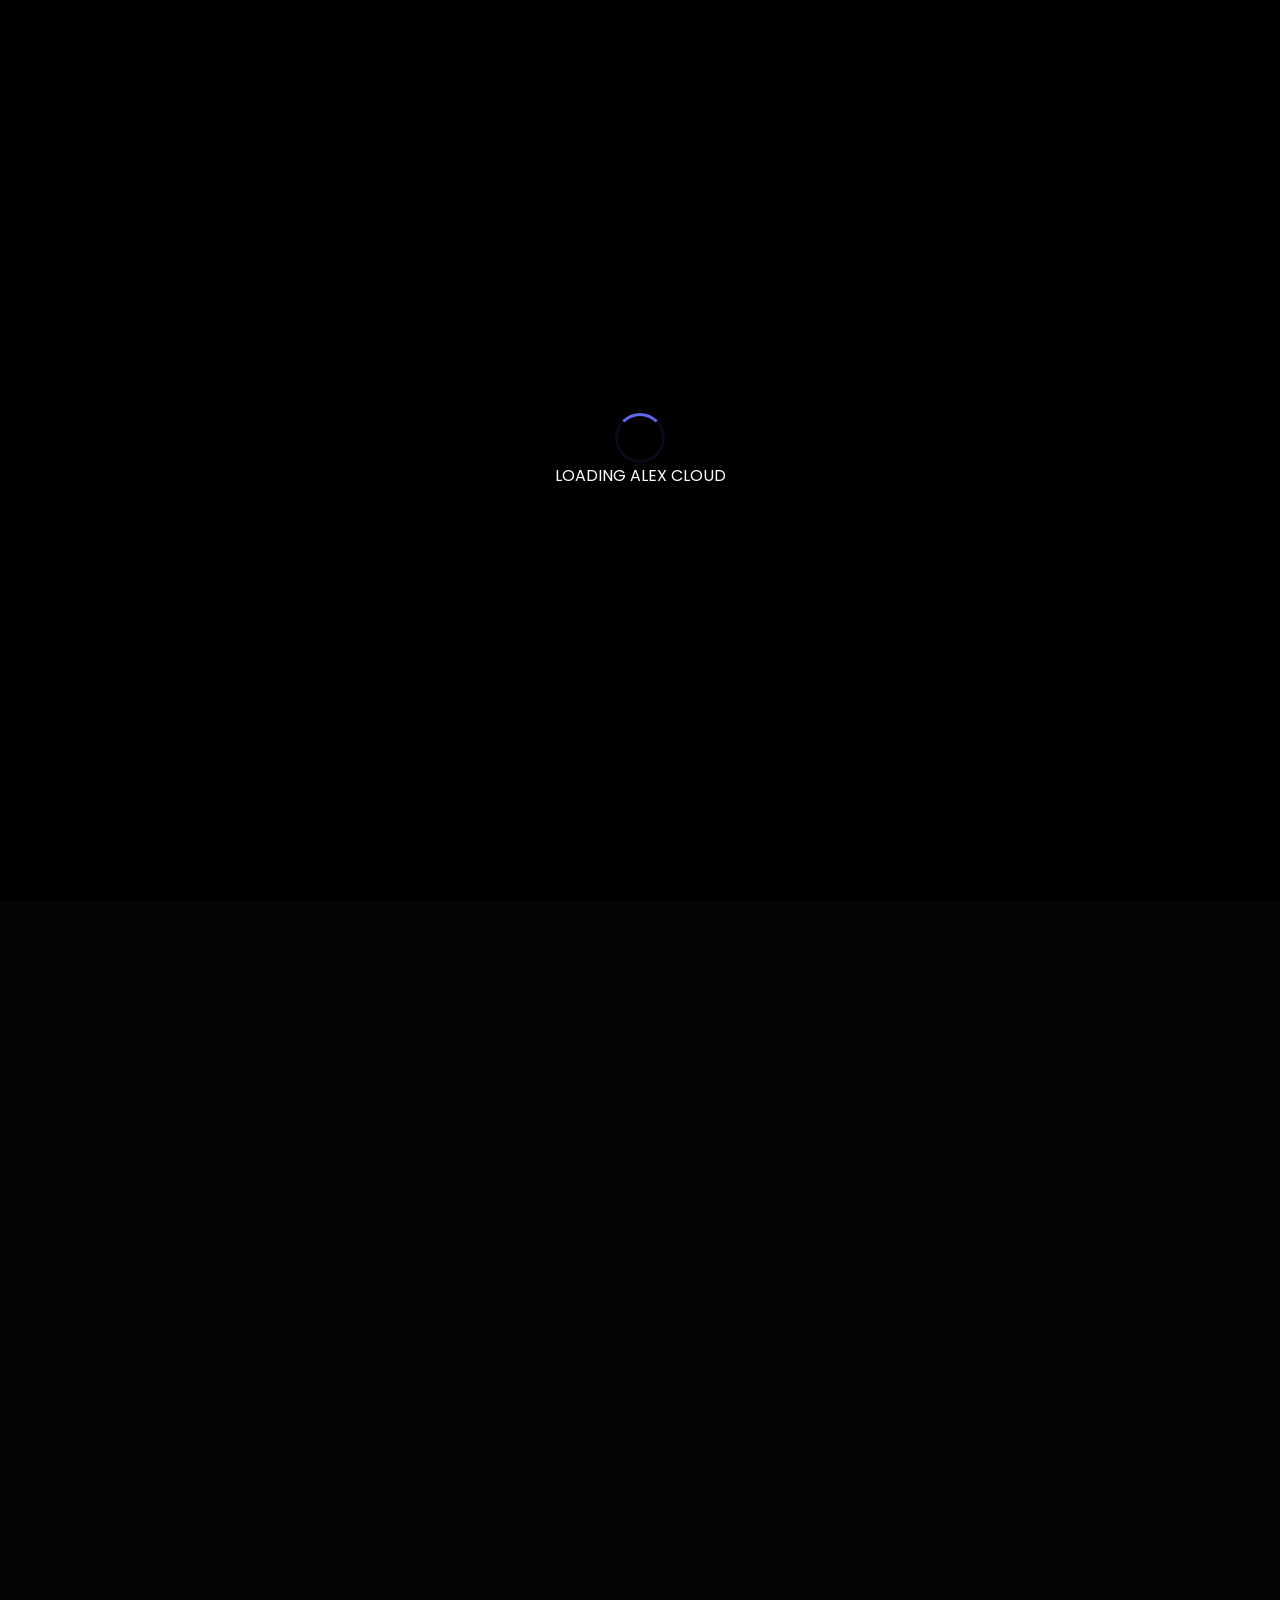
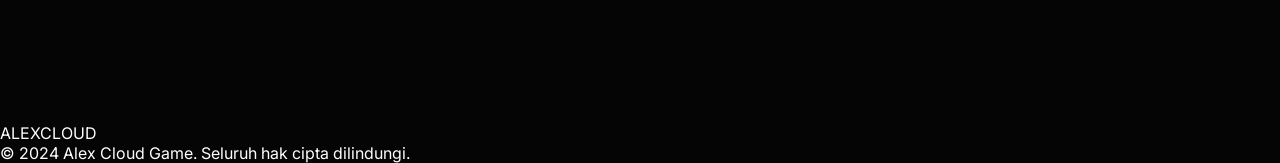
==== commit 14ec39be: "Update Index.html" ====
--- a/Index.html
+++ b/Index.html
@@ -1,440 +1,619 @@
-"<!DOCTYPE html>
-<html lang=\"id\">
+<!DOCTYPE html>
+<html lang="id">
 <head>
-  <meta charset=\"UTF-8\" />
-  <meta name=\"viewport\" content=\"width=device-width, initial-scale=1.0\" />
-  <meta name=\"description\" content=\"Alex Cloud Game - Main game AAA seperti FC 25 & FC 26 tanpa download. Cloud gaming premium via Amazon Luna.\" />
-  <title>Alex Cloud Game — Cloud Gaming Premium</title>
-
-  <!-- Google Fonts: Syne (display) + Inter (body) -->
-  <link rel=\"preconnect\" href=\"https://fonts.googleapis.com\" />
-  <link rel=\"preconnect\" href=\"https://fonts.gstatic.com\" crossorigin />
-  <link href=\"https://fonts.googleapis.com/css2?family=Syne:wght@500;600;700;800&family=Inter:wght@300;400;500;600;700&display=swap\" rel=\"stylesheet\" />
-
-  <!-- Icons -->
-  <link rel=\"stylesheet\" href=\"https://cdnjs.cloudflare.com/ajax/libs/font-awesome/6.5.1/css/all.min.css\" />
-
-  <link rel=\"stylesheet\" href=\"style.css\" />
+    <meta charset="UTF-8">
+    <meta name="viewport" content="width=device-width, initial-scale=1.0">
+    <title>Alex Cloud Game | Main Game Tanpa Download</title>
+    <!-- Google Fonts -->
+    <link href="https://fonts.googleapis.com/css2?family=Inter:wght@300;400;600;700;800&family=Poppins:wght@400;600;700&display=swap" rel="stylesheet">
+    <!-- Lucide Icons -->
+    <script src="https://unpkg.com/lucide@latest"></script>
+    <!-- Tailwind CSS for Base Utilities -->
+    <script src="https://cdn.tailwindcss.com"></script>
+    <style>
+        :root {
+            --primary: #ffffff;
+            --accent: #6366f1;
+            --bg-dark: #050505;
+            --card-bg: rgba(255, 255, 255, 0.03);
+            --glass-border: rgba(255, 255, 255, 0.1);
+        }
+
+        * {
+            margin: 0;
+            padding: 0;
+            box-sizing: border-box;
+            scroll-behavior: smooth;
+        }
+
+        body {
+            font-family: 'Inter', sans-serif;
+            background-color: var(--bg-dark);
+            color: var(--primary);
+            overflow-x: hidden;
+        }
+
+        h1, h2, h3, .font-poppins {
+            font-family: 'Poppins', sans-serif;
+        }
+
+        /* Loading Screen */
+        #loader {
+            position: fixed;
+            inset: 0;
+            z-index: 9999;
+            background: #000;
+            display: flex;
+            flex-direction: column;
+            justify-content: center;
+            align-items: center;
+            transition: opacity 0.5s ease;
+        }
+
+        .spinner {
+            width: 50px;
+            height: 50px;
+            border: 3px solid rgba(99, 102, 241, 0.1);
+            border-top: 3px solid var(--accent);
+            border-radius: 50%;
+            animation: spin 1s linear infinite;
+        }
+
+        @keyframes spin { 100% { transform: rotate(360deg); } }
+
+        /* Glassmorphism */
+        .glass-card {
+            background: var(--card-bg);
+            backdrop-filter: blur(12px);
+            -webkit-backdrop-filter: blur(12px);
+            border: 1px solid var(--glass-border);
+            border-radius: 24px;
+            transition: all 0.3s ease;
+        }
+
+        .glass-card:hover {
+            border-color: var(--accent);
+            transform: translateY(-5px);
+            box-shadow: 0 10px 30px -10px rgba(99, 102, 241, 0.3);
+        }
+
+        /* Animations */
+        .reveal {
+            opacity: 0;
+            transform: translateY(30px);
+            transition: all 0.8s ease-out;
+        }
+
+        .reveal.active {
+            opacity: 1;
+            transform: translateY(0);
+        }
+
+        /* Custom Scrollbar */
+        ::-webkit-scrollbar { width: 8px; }
+        ::-webkit-scrollbar-track { background: #000; }
+        ::-webkit-scrollbar-thumb { background: #333; border-radius: 10px; }
+        ::-webkit-scrollbar-thumb:hover { background: var(--accent); }
+
+        /* Floating WA */
+        .wa-float {
+            position: fixed;
+            bottom: 30px;
+            right: 30px;
+            background: #25d366;
+            color: white;
+            width: 60px;
+            height: 60px;
+            border-radius: 50%;
+            display: flex;
+            justify-content: center;
+            align-items: center;
+            box-shadow: 0 4px 15px rgba(37, 211, 102, 0.3);
+            z-index: 100;
+            transition: transform 0.3s ease;
+        }
+
+        .wa-float:hover { transform: scale(1.1); }
+
+        /* Music Toggle */
+        .music-btn {
+            position: fixed;
+            bottom: 30px;
+            left: 30px;
+            background: rgba(255, 255, 255, 0.1);
+            backdrop-filter: blur(5px);
+            border: 1px solid var(--glass-border);
+            padding: 12px;
+            border-radius: 50%;
+            cursor: pointer;
+            z-index: 100;
+            color: white;
+        }
+
+        /* Page Transitions */
+        .page { display: none; }
+        .page.active { display: block; animation: fadeIn 0.5s ease forwards; }
+
+        @keyframes fadeIn {
+            from { opacity: 0; }
+            to { opacity: 1; }
+        }
+
+        .hero-gradient {
+            background: radial-gradient(circle at 50% -20%, #312e81 0%, #050505 60%);
+        }
+
+        .pricing-best {
+            background: linear-gradient(145deg, rgba(99, 102, 241, 0.1) 0%, rgba(0, 0, 0, 0) 100%);
+            border: 1px solid var(--accent) !important;
+        }
+    </style>
 </head>
 <body>
-  <!-- ============ LOADING OVERLAY ============ -->
-  <div class=\"loader\" id=\"loader\" data-testid=\"page-loader\">
-    <div class=\"loader-inner\">
-      <span class=\"loader-text\">ALEX CLOUD GAME</span>
-      <div class=\"loader-bar\"><span></span></div>
+
+    <!-- Loading Screen -->
+    <div id="loader">
+        <div class="spinner"></div>
+        <p class="mt-4 font-poppins text-sm tracking-widest text-gray-400">LOADING ALEX CLOUD</p>
     </div>
-  </div>
-
-  <!-- ============ NAVBAR ============ -->
-  <header class=\"navbar\" id=\"navbar\">
-    <div class=\"container nav-wrap\">
-      <a href=\"#home\" class=\"logo\" data-testid=\"brand-logo\">
-        <span class=\"logo-dot\"></span>
-        Alex<span class=\"logo-accent\">Cloud</span>
-      </a>
-
-      <nav class=\"nav-links\" id=\"navLinks\">
-        <a href=\"#games\" data-testid=\"nav-games\">Game</a>
-        <a href=\"#features\" data-testid=\"nav-features\">Keunggulan</a>
-        <a href=\"#pricing\" data-testid=\"nav-pricing\">Harga</a>
-        <a href=\"#tutorial\" data-testid=\"nav-tutorial\">Tutorial</a>
-        <a href=\"#faq\" data-testid=\"nav-faq\">FAQ</a>
-      </nav>
-
-      <div class=\"nav-cta\">
-        <button id=\"musicToggle\" class=\"icon-btn\" aria-label=\"Toggle music\" data-testid=\"music-toggle-btn\">
-          <i class=\"fa-solid fa-volume-xmark\" id=\"musicIcon\"></i>
-        </button>
-        <a href=\"login.html\" class=\"btn btn-ghost\" data-testid=\"nav-login-btn\">Masuk</a>
-        <button class=\"menu-btn\" id=\"menuBtn\" aria-label=\"Menu\" data-testid=\"mobile-menu-btn\">
-          <span></span><span></span><span></span>
-        </button>
-      </div>
-    </div>
-  </header>
-
-  <!-- ============ HERO ============ -->
-  <section class=\"hero\" id=\"home\">
-    <div class=\"hero-grid\"></div>
-    <div class=\"hero-glow\"></div>
-
-    <div class=\"container hero-inner\">
-      <span class=\"pill reveal\" data-testid=\"hero-pill\">
-        <span class=\"pill-dot\"></span> Powered by Amazon Luna
-      </span>
-
-      <h1 class=\"hero-title reveal\" data-testid=\"hero-title\">
-        Main Game <span class=\"stroke\">Tanpa Download</span><br />
-        Cloud Gaming <em>Premium.</em>
-      </h1>
-
-      <p class=\"hero-sub reveal\" data-testid=\"hero-subtitle\">
-        FC 25, FC 26, dan ratusan game AAA lainnya — langsung mainkan di HP atau PC
-        kamu. Tanpa install, tanpa ribet, tanpa beli console mahal.
-      </p>
-
-      <div class=\"hero-actions reveal\">
-        <a href=\"#pricing\" class=\"btn btn-primary\" data-testid=\"hero-buy-btn\">
-          <i class=\"fa-solid fa-bolt\"></i> Beli Sekarang
-        </a>
-        <a href=\"#games\" class=\"btn btn-outline\" data-testid=\"hero-games-btn\">
-          Lihat Game <i class=\"fa-solid fa-arrow-right\"></i>
-        </a>
-      </div>
-
-      <div class=\"hero-stats reveal\">
-        <div class=\"stat\"><strong>500+</strong><span>Pemain Aktif</span></div>
-        <div class=\"divider\"></div>
-        <div class=\"stat\"><strong>100+</strong><span>Judul Game</span></div>
-        <div class=\"divider\"></div>
-        <div class=\"stat\"><strong>4.9★</strong><span>Rating Pelanggan</span></div>
-      </div>
-    </div>
-
-    <div class=\"scroll-ind\">
-      <span></span> scroll
-    </div>
-  </section>
-
-  <!-- ============ GAMES ============ -->
-  <section class=\"section\" id=\"games\">
-    <div class=\"container\">
-      <div class=\"section-head reveal\">
-        <span class=\"eyebrow\">Katalog Game</span>
-        <h2>Main judul populer, <span class=\"stroke\">kapan saja.</span></h2>
-        <p>Semua game di Amazon Luna sudah termasuk dalam paket. Tinggal login, pilih game, dan main.</p>
-      </div>
-
-      <div class=\"games-grid\">
-        <article class=\"game-card reveal\" data-testid=\"game-card-fc25\">
-          <div class=\"game-media\" style=\"background-image:url('https://images.unsplash.com/photo-1579952363873-27f3bade9f55?w=900&q=80')\">
-            <span class=\"badge\">HOT</span>
-          </div>
-          <div class=\"game-body\">
-            <h3>EA Sports FC 25</h3>
-            <p>Simulasi sepak bola terbaik dengan grafis next-gen dan mode karier terbaru.</p>
-            <a href=\"#pricing\" class=\"btn btn-sm\" data-testid=\"play-fc25-btn\">Main Sekarang <i class=\"fa-solid fa-play\"></i></a>
-          </div>
-        </article>
-
-        <article class=\"game-card reveal\" data-testid=\"game-card-fc26\">
-          <div class=\"game-media\" style=\"background-image:url('https://images.unsplash.com/photo-1522778119026-d647f0596c20?w=900&q=80')\">
-            <span class=\"badge badge-new\">NEW</span>
-          </div>
-          <div class=\"game-body\">
-            <h3>EA Sports FC 26</h3>
-            <p>Rilis terbaru dengan gameplay lebih halus, roster terbaru, dan mode baru.</p>
-            <a href=\"#pricing\" class=\"btn btn-sm\" data-testid=\"play-fc26-btn\">Main Sekarang <i class=\"fa-solid fa-play\"></i></a>
-          </div>
-        </article>
-
-        <article class=\"game-card reveal\" data-testid=\"game-card-fortnite\">
-          <div class=\"game-media\" style=\"background-image:url('https://images.unsplash.com/photo-1542751371-adc38448a05e?w=900&q=80')\"></div>
-          <div class=\"game-body\">
-            <h3>Fortnite</h3>
-            <p>Battle royale legendaris langsung main di browser tanpa install.</p>
-            <a href=\"#pricing\" class=\"btn btn-sm\" data-testid=\"play-fortnite-btn\">Main Sekarang <i class=\"fa-solid fa-play\"></i></a>
-          </div>
-        </article>
-
-        <article class=\"game-card reveal\" data-testid=\"game-card-resident\">
-          <div class=\"game-media\" style=\"background-image:url('https://images.unsplash.com/photo-1511512578047-dfb367046420?w=900&q=80')\"></div>
-          <div class=\"game-body\">
-            <h3>Resident Evil Village</h3>
-            <p>Horror survival dengan kualitas sinematik kelas AAA.</p>
-            <a href=\"#pricing\" class=\"btn btn-sm\" data-testid=\"play-resident-btn\">Main Sekarang <i class=\"fa-solid fa-play\"></i></a>
-          </div>
-        </article>
-
-        <article class=\"game-card reveal\" data-testid=\"game-card-tomb\">
-          <div class=\"game-media\" style=\"background-image:url('https://images.unsplash.com/photo-1493711662062-fa541adb3fc8?w=900&q=80')\"></div>
-          <div class=\"game-body\">
-            <h3>Tomb Raider</h3>
-            <p>Petualangan Lara Croft dengan visual memukau dan cerita mendalam.</p>
-            <a href=\"#pricing\" class=\"btn btn-sm\" data-testid=\"play-tomb-btn\">Main Sekarang <i class=\"fa-solid fa-play\"></i></a>
-          </div>
-        </article>
-
-        <article class=\"game-card reveal\" data-testid=\"game-card-more\">
-          <div class=\"game-media\" style=\"background-image:url('https://images.unsplash.com/photo-1538481199705-c710c4e965fc?w=900&q=80')\">
-            <span class=\"badge\">100+</span>
-          </div>
-          <div class=\"game-body\">
-            <h3>Dan 100+ Game Lainnya</h3>
-            <p>Katalog Amazon Luna terus bertambah. Semua sudah termasuk paket.</p>
-            <a href=\"#pricing\" class=\"btn btn-sm\" data-testid=\"play-more-btn\">Lihat Semua <i class=\"fa-solid fa-arrow-right\"></i></a>
-          </div>
-        </article>
-      </div>
-    </div>
-  </section>
-
-  <!-- ============ FEATURES ============ -->
-  <section class=\"section section-alt\" id=\"features\">
-    <div class=\"container\">
-      <div class=\"section-head reveal\">
-        <span class=\"eyebrow\">Kenapa Alex Cloud</span>
-        <h2>Dibuat untuk gamer yang <span class=\"stroke\">ingin praktis.</span></h2>
-      </div>
-
-      <div class=\"features-grid\">
-        <div class=\"feature reveal\">
-          <div class=\"feature-ico\"><i class=\"fa-solid fa-cloud-arrow-down\"></i></div>
-          <h3>No Download</h3>
-          <p>Langsung main dari browser. Tidak perlu install game berat berjam-jam.</p>
+
+    <!-- Music Player (Hidden) -->
+    <audio id="bgMusic" loop>
+        <source src="https://www.soundhelix.com/examples/mp3/SoundHelix-Song-1.mp3" type="audio/mpeg">
+    </audio>
+
+    <button class="music-btn" onclick="toggleMusic()" id="musicToggle">
+        <i data-lucide="volume-2"></i>
+    </button>
+
+    <!-- Floating WhatsApp -->
+    <a href="https://wa.me/628123456789?text=Halo%20admin,%20saya%20ingin%20membeli%20paket%20Cloud%20Gaming%20di%20Alex%20Cloud%20Game" target="_blank" class="wa-float">
+        <i data-lucide="message-circle"></i>
+    </a>
+
+    <!-- Navigation -->
+    <nav class="fixed top-0 w-full z-50 px-6 py-4 flex justify-between items-center backdrop-blur-md border-b border-white/5">
+        <div class="flex items-center gap-2 cursor-pointer" onclick="showPage('home')">
+            <div class="w-8 h-8 bg-indigo-600 rounded-lg flex items-center justify-center">
+                <i data-lucide="cloud" class="w-5 h-5 text-white"></i>
+            </div>
+            <span class="font-bold text-xl tracking-tighter">ALEX<span class="text-indigo-500">CLOUD</span></span>
         </div>
-        <div class=\"feature reveal\">
-          <div class=\"feature-ico\"><i class=\"fa-solid fa-mobile-screen\"></i></div>
-          <h3>HP & PC</h3>
-          <p>Satu akun bisa dipakai di Android, iPhone, laptop, maupun PC.</p>
+        <div class="hidden md:flex gap-8 text-sm font-medium text-gray-400">
+            <a href="#games" class="hover:text-white transition-colors">Games</a>
+            <a href="#features" class="hover:text-white transition-colors">Fitur</a>
+            <a href="#pricing" class="hover:text-white transition-colors">Harga</a>
+            <a href="#faq" class="hover:text-white transition-colors">FAQ</a>
         </div>
-        <div class=\"feature reveal\">
-          <div class=\"feature-ico\"><i class=\"fa-solid fa-bolt\"></i></div>
-          <h3>Anti Lag*</h3>
-          <p>Streaming 60 FPS stabil selama koneksi internet kamu lancar.</p>
+        <div id="navAuth">
+            <!-- Dynamic Content via JS -->
         </div>
-        <div class=\"feature reveal\">
-          <div class=\"feature-ico\"><i class=\"fa-solid fa-database\"></i></div>
-          <h3>Hemat Storage</h3>
-          <p>Nol GB terpakai di device. Game berjalan di server cloud Amazon.</p>
+    </nav>
+
+    <!-- MAIN PAGE -->
+    <main id="homePage" class="page active">
+        <!-- Hero Section -->
+        <section class="pt-32 pb-20 px-6 hero-gradient overflow-hidden">
+            <div class="max-w-6xl mx-auto text-center">
+                <div class="inline-block px-4 py-1 rounded-full bg-indigo-500/10 border border-indigo-500/20 text-indigo-400 text-xs font-semibold mb-6 reveal">
+                    🚀 #1 CLOUD GAMING PLATFORM DI INDONESIA
+                </div>
+                <h1 class="text-5xl md:text-7xl font-bold mb-6 leading-tight reveal">
+                    Main Game Tanpa <br> <span class="text-indigo-500">Download & Install</span>
+                </h1>
+                <p class="text-gray-400 text-lg md:text-xl max-w-2xl mx-auto mb-10 reveal">
+                    Nikmati pengalaman bermain game AAA seperti FC 25 & FC 26 di HP atau PC kentang sekalipun melalui teknologi Amazon Luna.
+                </p>
+                <div class="flex flex-col md:flex-row gap-4 justify-center reveal">
+                    <a href="#pricing" class="bg-white text-black px-8 py-4 rounded-xl font-bold hover:bg-gray-200 transition-all">Beli Sekarang</a>
+                    <a href="#games" class="bg-white/5 border border-white/10 px-8 py-4 rounded-xl font-bold hover:bg-white/10 transition-all">Lihat Library Game</a>
+                </div>
+            </div>
+        </section>
+
+        <!-- Library Games -->
+        <section id="games" class="py-24 px-6 max-w-7xl mx-auto">
+            <div class="flex justify-between items-end mb-12 reveal">
+                <div>
+                    <h2 class="text-3xl font-bold mb-2">Library Game Terbaru</h2>
+                    <p class="text-gray-400">Mainkan ratusan judul game populer dari Amazon Luna</p>
+                </div>
+                <div class="hidden md:block">
+                    <span class="text-indigo-500 text-sm font-semibold flex items-center gap-2">Update Mingguan <i data-lucide="arrow-right" class="w-4 h-4"></i></span>
+                </div>
+            </div>
+
+            <div class="grid grid-cols-2 md:grid-cols-4 gap-6 reveal">
+                <!-- Game Card 1 -->
+                <div class="glass-card overflow-hidden group">
+                    <div class="h-48 bg-gray-800 flex items-center justify-center relative overflow-hidden">
+                        <img src="https://images.unsplash.com/photo-1628157588553-5eeea00af15c?w=400&h=600&fit=crop" alt="FC 25" class="w-full h-full object-cover opacity-80 group-hover:scale-110 transition-transform duration-500">
+                        <div class="absolute inset-0 bg-black/40 group-hover:bg-black/20 transition-all"></div>
+                    </div>
+                    <div class="p-4">
+                        <h3 class="font-bold mb-1">EA Sports FC 25</h3>
+                        <p class="text-xs text-gray-500 mb-4">Sports • Simulation</p>
+                        <button onclick="window.location.href='#pricing'" class="w-full py-2 bg-indigo-600 rounded-lg text-xs font-semibold hover:bg-indigo-700 transition-all">MAIN SEKARANG</button>
+                    </div>
+                </div>
+                <!-- Game Card 2 -->
+                <div class="glass-card overflow-hidden group">
+                    <div class="h-48 bg-gray-800 flex items-center justify-center relative overflow-hidden">
+                        <img src="https://images.unsplash.com/photo-1542751371-adc38448a05e?w=400&h=600&fit=crop" alt="FC 26" class="w-full h-full object-cover opacity-80 group-hover:scale-110 transition-transform duration-500">
+                        <div class="absolute inset-0 bg-black/40 group-hover:bg-black/20 transition-all"></div>
+                    </div>
+                    <div class="p-4">
+                        <h3 class="font-bold mb-1">EA Sports FC 26</h3>
+                        <p class="text-xs text-gray-500 mb-4">Coming Soon • New</p>
+                        <button onclick="window.location.href='#pricing'" class="w-full py-2 bg-indigo-600 rounded-lg text-xs font-semibold hover:bg-indigo-700 transition-all">PRE-ORDER</button>
+                    </div>
+                </div>
+                <!-- Game Card 3 -->
+                <div class="glass-card overflow-hidden group">
+                    <div class="h-48 bg-gray-800 flex items-center justify-center relative overflow-hidden">
+                        <img src="https://images.unsplash.com/photo-1552824236-07764bd03932?w=400&h=600&fit=crop" alt="Action Game" class="w-full h-full object-cover opacity-80 group-hover:scale-110 transition-transform duration-500">
+                        <div class="absolute inset-0 bg-black/40 group-hover:bg-black/20 transition-all"></div>
+                    </div>
+                    <div class="p-4">
+                        <h3 class="font-bold mb-1">Adventure Quest</h3>
+                        <p class="text-xs text-gray-500 mb-4">Action • RPG</p>
+                        <button onclick="window.location.href='#pricing'" class="w-full py-2 bg-indigo-600 rounded-lg text-xs font-semibold hover:bg-indigo-700 transition-all">MAIN SEKARANG</button>
+                    </div>
+                </div>
+                <!-- Game Card 4 -->
+                <div class="glass-card overflow-hidden group">
+                    <div class="h-48 bg-gray-800 flex items-center justify-center relative overflow-hidden">
+                        <img src="https://images.unsplash.com/photo-1511512578047-dfb367046420?w=400&h=600&fit=crop" alt="Racing Game" class="w-full h-full object-cover opacity-80 group-hover:scale-110 transition-transform duration-500">
+                        <div class="absolute inset-0 bg-black/40 group-hover:bg-black/20 transition-all"></div>
+                    </div>
+                    <div class="p-4">
+                        <h3 class="font-bold mb-1">Cloud Racing</h3>
+                        <p class="text-xs text-gray-500 mb-4">Racing • Multiplayer</p>
+                        <button onclick="window.location.href='#pricing'" class="w-full py-2 bg-indigo-600 rounded-lg text-xs font-semibold hover:bg-indigo-700 transition-all">MAIN SEKARANG</button>
+                    </div>
+                </div>
+            </div>
+        </section>
+
+        <!-- Features -->
+        <section id="features" class="py-24 bg-white/5 px-6">
+            <div class="max-w-6xl mx-auto grid md:grid-cols-3 gap-12">
+                <div class="reveal">
+                    <div class="w-12 h-12 bg-indigo-600/20 rounded-2xl flex items-center justify-center mb-6">
+                        <i data-lucide="download-cloud" class="text-indigo-500"></i>
+                    </div>
+                    <h3 class="text-xl font-bold mb-4">Tanpa Download</h3>
+                    <p class="text-gray-400">Langsung mainkan game favoritmu di browser atau aplikasi tanpa perlu menunggu download yang lama.</p>
+                </div>
+                <div class="reveal">
+                    <div class="w-12 h-12 bg-indigo-600/20 rounded-2xl flex items-center justify-center mb-6">
+                        <i data-lucide="smartphone" class="text-indigo-500"></i>
+                    </div>
+                    <h3 class="text-xl font-bold mb-4">Multi-Platform</h3>
+                    <p class="text-gray-400">Akses game melalui Smartphone, Tablet, Laptop, hingga PC Windows/Mac dengan satu akun.</p>
+                </div>
+                <div class="reveal">
+                    <div class="w-12 h-12 bg-indigo-600/20 rounded-2xl flex items-center justify-center mb-6">
+                        <i data-lucide="hard-drive" class="text-indigo-500"></i>
+                    </div>
+                    <h3 class="text-xl font-bold mb-4">Hemat Penyimpanan</h3>
+                    <p class="text-gray-400">Tidak perlu SSD berkapasitas besar. Semua data game disimpan di cloud server premium kami.</p>
+                </div>
+            </div>
+        </section>
+
+        <!-- Pricing Section -->
+        <section id="pricing" class="py-24 px-6 max-w-7xl mx-auto">
+            <div class="text-center mb-16 reveal">
+                <h2 class="text-4xl font-bold mb-4">Paket Akses Premium</h2>
+                <p class="text-gray-400">Pilih paket yang sesuai dengan kebutuhan gaming kamu.</p>
+            </div>
+
+            <div class="grid md:grid-cols-4 gap-6 reveal">
+                <!-- 1 Minggu -->
+                <div class="glass-card p-8 flex flex-col">
+                    <h4 class="text-gray-400 font-semibold mb-2">BRONZE</h4>
+                    <div class="text-3xl font-bold mb-6">Rp40.000 <span class="text-sm font-normal text-gray-500">/minggu</span></div>
+                    <ul class="space-y-4 mb-8 text-sm text-gray-300 flex-grow">
+                        <li class="flex items-center gap-2"><i data-lucide="check" class="w-4 h-4 text-indigo-500"></i> Akses Amazon Luna</li>
+                        <li class="flex items-center gap-2"><i data-lucide="check" class="w-4 h-4 text-indigo-500"></i> Full Game FC 25</li>
+                        <li class="flex items-center gap-2"><i data-lucide="check" class="w-4 h-4 text-indigo-500"></i> Support HP & PC</li>
+                    </ul>
+                    <button onclick="buyPackage('1 Minggu', '40.000')" class="w-full py-4 rounded-xl border border-white/10 hover:bg-white/5 transition-all font-bold">Beli Sekarang</button>
+                </div>
+                <!-- 1 Bulan -->
+                <div class="glass-card p-8 flex flex-col pricing-best transform scale-105 relative">
+                    <div class="absolute -top-4 left-1/2 -translate-x-1/2 bg-indigo-600 text-[10px] px-3 py-1 rounded-full font-bold uppercase tracking-wider">Paling Populer</div>
+                    <h4 class="text-indigo-400 font-semibold mb-2">SILVER</h4>
+                    <div class="text-3xl font-bold mb-6">Rp60.000 <span class="text-sm font-normal text-gray-500">/bulan</span></div>
+                    <ul class="space-y-4 mb-8 text-sm text-gray-300 flex-grow">
+                        <li class="flex items-center gap-2"><i data-lucide="check" class="w-4 h-4 text-indigo-500"></i> Akses Amazon Luna</li>
+                        <li class="flex items-center gap-2"><i data-lucide="check" class="w-4 h-4 text-indigo-500"></i> Full Game FC 25 & 26</li>
+                        <li class="flex items-center gap-2"><i data-lucide="check" class="w-4 h-4 text-indigo-500"></i> Support HP & PC</li>
+                        <li class="flex items-center gap-2"><i data-lucide="check" class="w-4 h-4 text-indigo-500"></i> Garansi Full</li>
+                    </ul>
+                    <button onclick="buyPackage('1 Bulan', '60.000')" class="w-full py-4 rounded-xl bg-indigo-600 hover:bg-indigo-700 transition-all font-bold">Beli Sekarang</button>
+                </div>
+                <!-- 2 Bulan -->
+                <div class="glass-card p-8 flex flex-col">
+                    <h4 class="text-gray-400 font-semibold mb-2">GOLD</h4>
+                    <div class="text-3xl font-bold mb-6">Rp100.000 <span class="text-sm font-normal text-gray-500">/2 bulan</span></div>
+                    <ul class="space-y-4 mb-8 text-sm text-gray-300 flex-grow">
+                        <li class="flex items-center gap-2"><i data-lucide="check" class="w-4 h-4 text-indigo-500"></i> Akses Amazon Luna</li>
+                        <li class="flex items-center gap-2"><i data-lucide="check" class="w-4 h-4 text-indigo-500"></i> Library Game Premium</li>
+                        <li class="flex items-center gap-2"><i data-lucide="check" class="w-4 h-4 text-indigo-500"></i> Prioritas Antrian</li>
+                    </ul>
+                    <button onclick="buyPackage('2 Bulan', '100.000')" class="w-full py-4 rounded-xl border border-white/10 hover:bg-white/5 transition-all font-bold">Beli Sekarang</button>
+                </div>
+                <!-- 3 Bulan -->
+                <div class="glass-card p-8 flex flex-col">
+                    <h4 class="text-gray-400 font-semibold mb-2">PLATINUM</h4>
+                    <div class="text-3xl font-bold mb-6">Rp150.000 <span class="text-sm font-normal text-gray-500">/3 bulan</span></div>
+                    <ul class="space-y-4 mb-8 text-sm text-gray-300 flex-grow">
+                        <li class="flex items-center gap-2"><i data-lucide="check" class="w-4 h-4 text-indigo-500"></i> Akses Amazon Luna</li>
+                        <li class="flex items-center gap-2"><i data-lucide="check" class="w-4 h-4 text-indigo-500"></i> Best Value Price</li>
+                        <li class="flex items-center gap-2"><i data-lucide="check" class="w-4 h-4 text-indigo-500"></i> Full Support 24/7</li>
+                    </ul>
+                    <button onclick="buyPackage('3 Bulan', '150.000')" class="w-full py-4 rounded-xl border border-white/10 hover:bg-white/5 transition-all font-bold">Beli Sekarang</button>
+                </div>
+            </div>
+        </section>
+
+        <!-- Cara Pakai -->
+        <section class="py-24 bg-indigo-600/10 px-6">
+            <div class="max-w-4xl mx-auto reveal">
+                <h2 class="text-3xl font-bold text-center mb-12">Mudah, Cepat, Praktis</h2>
+                <div class="space-y-8">
+                    <div class="flex gap-6 items-start">
+                        <div class="w-10 h-10 shrink-0 bg-white text-black font-bold flex items-center justify-center rounded-full">1</div>
+                        <div>
+                            <h4 class="font-bold text-lg">Login Akun Luna</h4>
+                            <p class="text-gray-400">Dapatkan kredensial dari admin setelah melakukan pembayaran.</p>
+                        </div>
+                    </div>
+                    <div class="flex gap-6 items-start">
+                        <div class="w-10 h-10 shrink-0 bg-white text-black font-bold flex items-center justify-center rounded-full">2</div>
+                        <div>
+                            <h4 class="font-bold text-lg">Pilih Game</h4>
+                            <p class="text-gray-400">Cari judul game favoritmu di library Amazon Luna.</p>
+                        </div>
+                    </div>
+                    <div class="flex gap-6 items-start">
+                        <div class="w-10 h-10 shrink-0 bg-white text-black font-bold flex items-center justify-center rounded-full">3</div>
+                        <div>
+                            <h4 class="font-bold text-lg">Mulai Bermain</h4>
+                            <p class="text-gray-400">Hubungkan akun EA kamu dan nikmati game kualitas tinggi.</p>
+                        </div>
+                    </div>
+                </div>
+            </div>
+        </section>
+
+        <!-- Testimonials -->
+        <section class="py-24 px-6 max-w-6xl mx-auto">
+            <h2 class="text-3xl font-bold text-center mb-12 reveal">Apa Kata Mereka?</h2>
+            <div class="grid md:grid-cols-3 gap-8 reveal">
+                <div class="glass-card p-6">
+                    <div class="flex text-yellow-500 mb-4"><i data-lucide="star"></i><i data-lucide="star"></i><i data-lucide="star"></i><i data-lucide="star"></i><i data-lucide="star"></i></div>
+                    <p class="text-gray-300 italic mb-6">"Gak nyangka FC 25 bisa lancar di HP Infinix saya. Alex Cloud emang gokil!"</p>
+                    <div class="font-bold">- Rian Pratama</div>
+                </div>
+                <div class="glass-card p-6">
+                    <div class="flex text-yellow-500 mb-4"><i data-lucide="star"></i><i data-lucide="star"></i><i data-lucide="star"></i><i data-lucide="star"></i><i data-lucide="star"></i></div>
+                    <p class="text-gray-300 italic mb-6">"Adminnya fast respon, proses cuma 5 menit langsung bisa login Luna."</p>
+                    <div class="font-bold">- Dimas Wijaya</div>
+                </div>
+                <div class="glass-card p-6">
+                    <div class="flex text-yellow-500 mb-4"><i data-lucide="star"></i><i data-lucide="star"></i><i data-lucide="star"></i><i data-lucide="star"></i><i data-lucide="star"></i></div>
+                    <p class="text-gray-300 italic mb-6">"Worth it banget buat yang pengen main game spek dewa tapi budget pelajar."</p>
+                    <div class="font-bold">- Satria Baja</div>
+                </div>
+            </div>
+        </section>
+
+        <!-- Footer -->
+        <footer class="py-12 border-t border-white/5 px-6">
+            <div class="max-w-7xl mx-auto flex flex-col md:flex-row justify-between items-center gap-8">
+                <div>
+                    <div class="flex items-center gap-2 mb-4">
+                        <div class="w-6 h-6 bg-indigo-600 rounded flex items-center justify-center">
+                            <i data-lucide="cloud" class="w-4 h-4 text-white"></i>
+                        </div>
+                        <span class="font-bold tracking-tighter">ALEX<span class="text-indigo-500">CLOUD</span></span>
+                    </div>
+                    <p class="text-gray-500 text-sm">© 2024 Alex Cloud Game. Seluruh hak cipta dilindungi.</p>
+                </div>
+                <div class="flex gap-6">
+                    <a href="#" class="text-gray-400 hover:text-white transition-colors"><i data-lucide="instagram"></i></a>
+                    <a href="#" class="text-gray-400 hover:text-white transition-colors"><i data-lucide="youtube"></i></a>
+                    <a href="#" class="text-gray-400 hover:text-white transition-colors"><i data-lucide="twitter"></i></a>
+                </div>
+            </div>
+        </footer>
+    </main>
+
+    <!-- LOGIN PAGE -->
+    <section id="loginPage" class="page min-h-screen flex items-center justify-center px-6">
+        <div class="glass-card p-10 w-full max-w-md">
+            <div class="text-center mb-8">
+                <h2 class="text-2xl font-bold mb-2">Selamat Datang Kembali</h2>
+                <p class="text-gray-400 text-sm">Masuk untuk akses dashboard cloud gaming kamu</p>
+            </div>
+            <form id="loginForm" class="space-y-6">
+                <div>
+                    <label class="block text-sm font-medium text-gray-400 mb-2">Email</label>
+                    <input type="email" id="email" required class="w-full bg-white/5 border border-white/10 rounded-xl px-4 py-3 text-white focus:outline-none focus:border-indigo-500 transition-all" placeholder="name@email.com">
+                </div>
+                <div>
+                    <label class="block text-sm font-medium text-gray-400 mb-2">Password</label>
+                    <input type="password" id="password" required class="w-full bg-white/5 border border-white/10 rounded-xl px-4 py-3 text-white focus:outline-none focus:border-indigo-500 transition-all" placeholder="••••••••">
+                </div>
+                <button type="submit" class="w-full bg-indigo-600 py-3 rounded-xl font-bold hover:bg-indigo-700 transition-all shadow-lg shadow-indigo-600/20">Sign In</button>
+            </form>
+            <p class="text-center text-xs text-gray-500 mt-6">Belum punya akun? <a href="#pricing" onclick="showPage('home')" class="text-indigo-400">Beli Paket Disini</a></p>
         </div>
-        <div class=\"feature reveal\">
-          <div class=\"feature-ico\"><i class=\"fa-solid fa-shield-halved\"></i></div>
-          <h3>Akun Garansi</h3>
-          <p>Akun aktif selama masa paket. Ada garansi penggantian jika bermasalah.</p>
+    </section>
+
+    <!-- DASHBOARD PAGE -->
+    <section id="dashboardPage" class="page min-h-screen pt-24 px-6 max-w-6xl mx-auto">
+        <div class="flex flex-col md:flex-row justify-between items-start md:items-center gap-6 mb-12">
+            <div>
+                <h1 class="text-3xl font-bold mb-2">Halo, <span id="userName">User</span>! 👋</h1>
+                <p class="text-gray-400">Selamat datang di dashboard premium Alex Cloud Game.</p>
+            </div>
+            <div class="bg-indigo-600/20 border border-indigo-500/30 px-4 py-2 rounded-lg text-indigo-400 text-sm font-bold">
+                Status: Member Aktif
+            </div>
         </div>
-        <div class=\"feature reveal\">
-          <div class=\"feature-ico\"><i class=\"fa-solid fa-headset\"></i></div>
-          <h3>Support 24/7</h3>
-          <p>Tim kami siap bantu via WhatsApp kapan pun ada kendala.</p>
+
+        <div class="grid md:grid-cols-3 gap-8">
+            <div class="glass-card p-6 md:col-span-2">
+                <h3 class="font-bold text-xl mb-6">Quick Actions</h3>
+                <div class="grid grid-cols-2 md:grid-cols-3 gap-4">
+                    <button class="flex flex-col items-center justify-center p-4 rounded-xl bg-white/5 hover:bg-white/10 transition-all border border-white/10 group">
+                        <i data-lucide="play-circle" class="w-8 h-8 mb-2 group-hover:text-indigo-400"></i>
+                        <span class="text-sm">Mulai Main</span>
+                    </button>
+                    <button class="flex flex-col items-center justify-center p-4 rounded-xl bg-white/5 hover:bg-white/10 transition-all border border-white/10 group">
+                        <i data-lucide="book-open" class="w-8 h-8 mb-2 group-hover:text-indigo-400"></i>
+                        <span class="text-sm">Tutorial</span>
+                    </button>
+                    <button class="flex flex-col items-center justify-center p-4 rounded-xl bg-white/5 hover:bg-white/10 transition-all border border-white/10 group">
+                        <i data-lucide="key" class="w-8 h-8 mb-2 group-hover:text-indigo-400"></i>
+                        <span class="text-sm">Lisensi Game</span>
+                    </button>
+                </div>
+            </div>
+            <div class="glass-card p-6">
+                <h3 class="font-bold text-xl mb-6">Info Paket</h3>
+                <div class="space-y-4">
+                    <div class="flex justify-between text-sm">
+                        <span class="text-gray-400">Masa Aktif</span>
+                        <span class="font-bold">24 Hari Lagi</span>
+                    </div>
+                    <div class="w-full bg-white/5 h-2 rounded-full overflow-hidden">
+                        <div class="bg-indigo-500 h-full w-4/5"></div>
+                    </div>
+                    <button class="w-full py-3 bg-white/5 border border-white/10 rounded-xl mt-4 text-sm font-bold hover:bg-white/10 transition-all">Perpanjang Paket</button>
+                </div>
+            </div>
         </div>
-      </div>
-    </div>
-  </section>
-
-  <!-- ============ PRICING ============ -->
-  <section class=\"section\" id=\"pricing\">
-    <div class=\"container\">
-      <div class=\"section-head reveal\">
-        <span class=\"eyebrow\">Paket Harga</span>
-        <h2>Pilih paket sesuai <span class=\"stroke\">kebutuhan main kamu.</span></h2>
-        <p>Tanpa biaya tersembunyi. Bayar sekali, langsung aktif.</p>
-      </div>
-
-      <div class=\"pricing-grid\">
-        <div class=\"price-card reveal\" data-testid=\"price-card-harian\">
-          <div class=\"price-head\">
-            <h3>Harian</h3>
-            <p>Cocok untuk coba-coba / main singkat.</p>
-          </div>
-          <div class=\"price-value\">
-            <span class=\"curr\">Rp</span><strong>15.000</strong><span class=\"per\">/hari</span>
-          </div>
-          <ul class=\"price-list\">
-            <li><i class=\"fa-solid fa-check\"></i> Akses 24 jam penuh</li>
-            <li><i class=\"fa-solid fa-check\"></i> Semua game Amazon Luna</li>
-            <li><i class=\"fa-solid fa-check\"></i> Main di HP & PC</li>
-            <li><i class=\"fa-solid fa-check\"></i> Support WhatsApp</li>
-          </ul>
-          <button class=\"btn btn-primary btn-block buy-btn\" data-plan=\"Harian\" data-testid=\"buy-harian-btn\">
-            Beli Sekarang
-          </button>
+
+        <div class="mt-12">
+            <h3 class="font-bold text-xl mb-6">Pengaturan Akun</h3>
+            <div class="glass-card p-6 flex items-center justify-between">
+                <div class="flex items-center gap-4">
+                    <div class="w-12 h-12 rounded-full bg-gray-800 flex items-center justify-center"><i data-lucide="user"></i></div>
+                    <div>
+                        <div id="userEmailDisplay" class="font-bold text-sm">email@example.com</div>
+                        <div class="text-xs text-gray-500">Ganti Password</div>
+                    </div>
+                </div>
+                <button onclick="logout()" class="text-red-500 text-sm font-bold flex items-center gap-2">
+                    <i data-lucide="log-out" class="w-4 h-4"></i> Keluar
+                </button>
+            </div>
         </div>
-
-        <div class=\"price-card featured reveal\" data-testid=\"price-card-mingguan\">
-          <span class=\"ribbon\">Paling Populer</span>
-          <div class=\"price-head\">
-            <h3>Mingguan</h3>
-            <p>Paket favorit — value terbaik.</p>
-          </div>
-          <div class=\"price-value\">
-            <span class=\"curr\">Rp</span><strong>75.000</strong><span class=\"per\">/minggu</span>
-          </div>
-          <ul class=\"price-list\">
-            <li><i class=\"fa-solid fa-check\"></i> Akses 7 hari penuh</li>
-            <li><i class=\"fa-solid fa-check\"></i> Semua game Amazon Luna</li>
-            <li><i class=\"fa-solid fa-check\"></i> Save progress cloud</li>
-            <li><i class=\"fa-solid fa-check\"></i> Support prioritas</li>
-            <li><i class=\"fa-solid fa-check\"></i> Garansi akun</li>
-          </ul>
-          <button class=\"btn btn-primary btn-block buy-btn\" data-plan=\"Mingguan\" data-testid=\"buy-mingguan-btn\">
-            Beli Sekarang
-          </button>
-        </div>
-
-        <div class=\"price-card reveal\" data-testid=\"price-card-bulanan\">
-          <div class=\"price-head\">
-            <h3>Bulanan</h3>
-            <p>Untuk kamu yang main rutin tiap hari.</p>
-          </div>
-          <div class=\"price-value\">
-            <span class=\"curr\">Rp</span><strong>200.000</strong><span class=\"per\">/bulan</span>
-          </div>
-          <ul class=\"price-list\">
-            <li><i class=\"fa-solid fa-check\"></i> Akses 30 hari penuh</li>
-            <li><i class=\"fa-solid fa-check\"></i> Semua game Amazon Luna</li>
-            <li><i class=\"fa-solid fa-check\"></i> Save progress cloud</li>
-            <li><i class=\"fa-solid fa-check\"></i> Support prioritas</li>
-            <li><i class=\"fa-solid fa-check\"></i> Garansi full + bonus</li>
-          </ul>
-          <button class=\"btn btn-primary btn-block buy-btn\" data-plan=\"Bulanan\" data-testid=\"buy-bulanan-btn\">
-            Beli Sekarang
-          </button>
-        </div>
-      </div>
-    </div>
-  </section>
-
-  <!-- ============ TUTORIAL ============ -->
-  <section class=\"section section-alt\" id=\"tutorial\">
-    <div class=\"container\">
-      <div class=\"section-head reveal\">
-        <span class=\"eyebrow\">Cara Pakai</span>
-        <h2>Dari bayar sampai main — <span class=\"stroke\">3 langkah saja.</span></h2>
-      </div>
-
-      <div class=\"steps\">
-        <div class=\"step reveal\">
-          <span class=\"step-num\">01</span>
-          <h3>Beli Paket</h3>
-          <p>Pilih paket (Harian / Mingguan / Bulanan), klik <b>Beli Sekarang</b>, lalu selesaikan pembayaran via WhatsApp.</p>
-        </div>
-        <div class=\"step reveal\">
-          <span class=\"step-num\">02</span>
-          <h3>Login Amazon Luna</h3>
-          <p>Kami kirim email & password akun. Buka <b>luna.amazon.com</b>, masukkan data login, dan pilih game yang ingin dimainkan.</p>
-        </div>
-        <div class=\"step reveal\">
-          <span class=\"step-num\">03</span>
-          <h3>Main & Save Progress</h3>
-          <p>Main FC 25 / FC 26 atau game lain. Progress otomatis tersimpan di cloud — bisa dilanjut di device mana saja.</p>
-        </div>
-      </div>
-    </div>
-  </section>
-
-  <!-- ============ TESTIMONIALS ============ -->
-  <section class=\"section\" id=\"testimonials\">
-    <div class=\"container\">
-      <div class=\"section-head reveal\">
-        <span class=\"eyebrow\">Testimoni</span>
-        <h2>Dipercaya <span class=\"stroke\">ratusan gamer</span> Indonesia.</h2>
-      </div>
-
-      <div class=\"testi-grid\">
-        <div class=\"testi reveal\">
-          <div class=\"stars\">★★★★★</div>
-          <p>\"Gila sih, di HP kentang bisa main FC 26 lancar banget. Nggak perlu beli PS5 lagi. Rekomendasi!\"</p>
-          <div class=\"testi-user\">
-            <div class=\"avatar\">R</div>
-            <div><strong>Rizky A.</strong><span>Jakarta</span></div>
-          </div>
-        </div>
-        <div class=\"testi reveal\">
-          <div class=\"stars\">★★★★★</div>
-          <p>\"Admin fast respon, akun langsung aktif. Udah langganan bulanan 3 bulan berturut-turut.\"</p>
-          <div class=\"testi-user\">
-            <div class=\"avatar\">D</div>
-            <div><strong>Dewi S.</strong><span>Surabaya</span></div>
-          </div>
-        </div>
-        <div class=\"testi reveal\">
-          <div class=\"stars\">★★★★★</div>
-          <p>\"Harga murah, kualitas premium. Bisa main di kos-kosan pakai laptop tipis, tetep 60fps.\"</p>
-          <div class=\"testi-user\">
-            <div class=\"avatar\">F</div>
-            <div><strong>Fahmi P.</strong><span>Bandung</span></div>
-          </div>
-        </div>
-      </div>
-    </div>
-  </section>
-
-  <!-- ============ FAQ ============ -->
-  <section class=\"section section-alt\" id=\"faq\">
-    <div class=\"container\">
-      <div class=\"section-head reveal\">
-        <span class=\"eyebrow\">Pertanyaan</span>
-        <h2>FAQ <span class=\"stroke\">Alex Cloud Game</span></h2>
-      </div>
-
-      <div class=\"faq-list\">
-        <details class=\"faq-item reveal\" data-testid=\"faq-1\">
-          <summary>Bagaimana cara mulai main?</summary>
-          <p>Pilih paket, klik Beli Sekarang, lakukan pembayaran via WhatsApp. Akun Amazon Luna akan kami kirim maksimal 10 menit.</p>
-        </details>
-        <details class=\"faq-item reveal\" data-testid=\"faq-2\">
-          <summary>Apakah butuh spek PC tinggi?</summary>
-          <p>Tidak. Game berjalan di server Amazon. Yang kamu butuhkan hanya browser Chrome dan internet stabil (min. 10 Mbps).</p>
-        </details>
-        <details class=\"faq-item reveal\" data-testid=\"faq-3\">
-          <summary>Bisa dimainkan di HP?</summary>
-          <p>Bisa. Support Android & iOS lewat browser atau app Amazon Luna. Disarankan pakai gamepad bluetooth.</p>
-        </details>
-        <details class=\"faq-item reveal\" data-testid=\"faq-4\">
-          <summary>Apakah progress game tersimpan?</summary>
-          <p>Iya, semua progress tersimpan otomatis di cloud. Bisa dilanjutkan kapan pun, di device mana pun.</p>
-        </details>
-        <details class=\"faq-item reveal\" data-testid=\"faq-5\">
-          <summary>Bagaimana jika akun bermasalah?</summary>
-          <p>Kami memberi garansi penggantian akun selama masa aktif paket. Hubungi admin via WhatsApp untuk bantuan.</p>
-        </details>
-      </div>
-    </div>
-  </section>
-
-  <!-- ============ CTA ============ -->
-  <section class=\"cta-big\">
-    <div class=\"container cta-inner reveal\">
-      <h2>Siap main <span class=\"stroke\">FC 26</span> malam ini?</h2>
-      <p>Tanpa download. Tanpa console mahal. Langsung main dari device yang kamu punya.</p>
-      <a href=\"#pricing\" class=\"btn btn-primary btn-lg\" data-testid=\"cta-bottom-btn\">
-        <i class=\"fa-solid fa-bolt\"></i> Ambil Paket Sekarang
-      </a>
-    </div>
-  </section>
-
-  <!-- ============ FOOTER ============ -->
-  <footer class=\"footer\">
-    <div class=\"container footer-grid\">
-      <div>
-        <a href=\"#home\" class=\"logo logo-lg\">
-          <span class=\"logo-dot\"></span>
-          Alex<span class=\"logo-accent\">Cloud</span>
-        </a>
-        <p class=\"muted\">Cloud gaming premium berbasis Amazon Luna untuk gamer Indonesia.</p>
-      </div>
-
-      <div>
-        <h4>Navigasi</h4>
-        <a href=\"#games\">Game</a>
-        <a href=\"#features\">Keunggulan</a>
-        <a href=\"#pricing\">Harga</a>
-        <a href=\"#faq\">FAQ</a>
-      </div>
-
-      <div>
-        <h4>Kontak</h4>
-        <a href=\"https://wa.me/6281234567890\" target=\"_blank\" rel=\"noopener\" data-testid=\"footer-wa-link\">
-          <i class=\"fa-brands fa-whatsapp\"></i> WhatsApp
-        </a>
-        <a href=\"login.html\" data-testid=\"footer-login-link\">
-          <i class=\"fa-solid fa-user\"></i> Login
-        </a>
-      </div>
-    </div>
-    <div class=\"container footer-bottom\">
-      <span>© <span id=\"year\"></span> Alex Cloud Game. All rights reserved.</span>
-      <span class=\"muted\">Made with ♥ for Indonesian gamers</span>
-    </div>
-  </footer>
-
-  <!-- ============ BACKGROUND MUSIC ============ -->
-  <audio id=\"bgMusic\" loop preload=\"auto\">
-    <source src=\"https://cdn.pixabay.com/download/audio/2022/08/23/audio_d16737dc28.mp3?filename=cyberpunk-2099-11122.mp3\" type=\"audio/mpeg\" />
-  </audio>
-
-  <script src=\"script.js\"></script>
+    </section>
+
+    <!-- JS Logic -->
+    <script>
+        // Initialize Lucide Icons
+        lucide.createIcons();
+
+        // Constants
+        const ADMIN_WA_NUMBER = "628123456789"; // Ganti dengan nomor WA aslimu
+
+        // --- Core Page Functions ---
+        function showPage(pageId) {
+            document.querySelectorAll('.page').forEach(p => p.classList.remove('active'));
+            document.getElementById(pageId + 'Page').classList.add('active');
+            window.scrollTo(0, 0);
+            updateNav();
+        }
+
+        // --- Music Control ---
+        let isMusicPlaying = false;
+        const bgMusic = document.getElementById('bgMusic');
+        const musicBtn = document.getElementById('musicToggle');
+
+        function toggleMusic() {
+            if (isMusicPlaying) {
+                bgMusic.pause();
+                musicBtn.innerHTML = '<i data-lucide="volume-x"></i>';
+            } else {
+                bgMusic.play().catch(e => console.log("User must interact first"));
+                musicBtn.innerHTML = '<i data-lucide="volume-2"></i>';
+            }
+            isMusicPlaying = !isMusicPlaying;
+            lucide.createIcons();
+        }
+
+        // --- Auth System (LocalStorage) ---
+        function updateNav() {
+            const user = JSON.parse(localStorage.getItem('alex_user'));
+            const navAuth = document.getElementById('navAuth');
+            
+            if (user) {
+                navAuth.innerHTML = `
+                    <div class="flex items-center gap-4">
+                        <button onclick="showPage('dashboard')" class="text-sm font-bold hover:text-indigo-400">Dashboard</button>
+                        <button onclick="logout()" class="bg-red-600/10 text-red-500 text-xs px-4 py-2 rounded-lg font-bold border border-red-500/20">Keluar</button>
+                    </div>
+                `;
+                document.getElementById('userName').innerText = user.email.split('@')[0];
+                document.getElementById('userEmailDisplay').innerText = user.email;
+            } else {
+                navAuth.innerHTML = `
+                    <button onclick="showPage('login')" class="bg-indigo-600 text-white text-sm px-6 py-2.5 rounded-xl font-bold shadow-lg shadow-indigo-600/20 hover:scale-105 transition-all">Sign In</button>
+                `;
+            }
+        }
+
+        document.getElementById('loginForm').addEventListener('submit', (e) => {
+            e.preventDefault();
+            const email = document.getElementById('email').value;
+            // Simulasi Login Sukses
+            localStorage.setItem('alex_user', JSON.stringify({ email: email }));
+            showPage('dashboard');
+        });
+
+        function logout() {
+            localStorage.removeItem('alex_user');
+            showPage('home');
+        }
+
+        // --- Purchase Flow ---
+        function buyPackage(packageName, price) {
+            const text = `Halo admin, saya ingin membeli paket [${packageName}] seharga Rp${price} di Alex Cloud Game. Bagaimana cara pembayarannya?`;
+            const url = `https://wa.me/${ADMIN_WA_NUMBER}?text=${encodeURIComponent(text)}`;
+            window.open(url, '_blank');
+        }
+
+        // --- UI Effects ---
+        window.addEventListener('load', () => {
+            setTimeout(() => {
+                const loader = document.getElementById('loader');
+                loader.style.opacity = '0';
+                setTimeout(() => loader.style.display = 'none', 500);
+            }, 1000);
+            updateNav();
+        });
+
+        // Scroll Reveal Animation
+        function reveal() {
+            var reveals = document.querySelectorAll(".reveal");
+            for (var i = 0; i < reveals.length; i++) {
+                var windowHeight = window.innerHeight;
+                var elementTop = reveals[i].getBoundingClientRect().top;
+                var elementVisible = 150;
+                if (elementTop < windowHeight - elementVisible) {
+                    reveals[i].classList.add("active");
+                }
+            }
+        }
+        window.addEventListener("scroll", reveal);
+        reveal(); // Initial check
+    </script>
 </body>
 </html>
-"
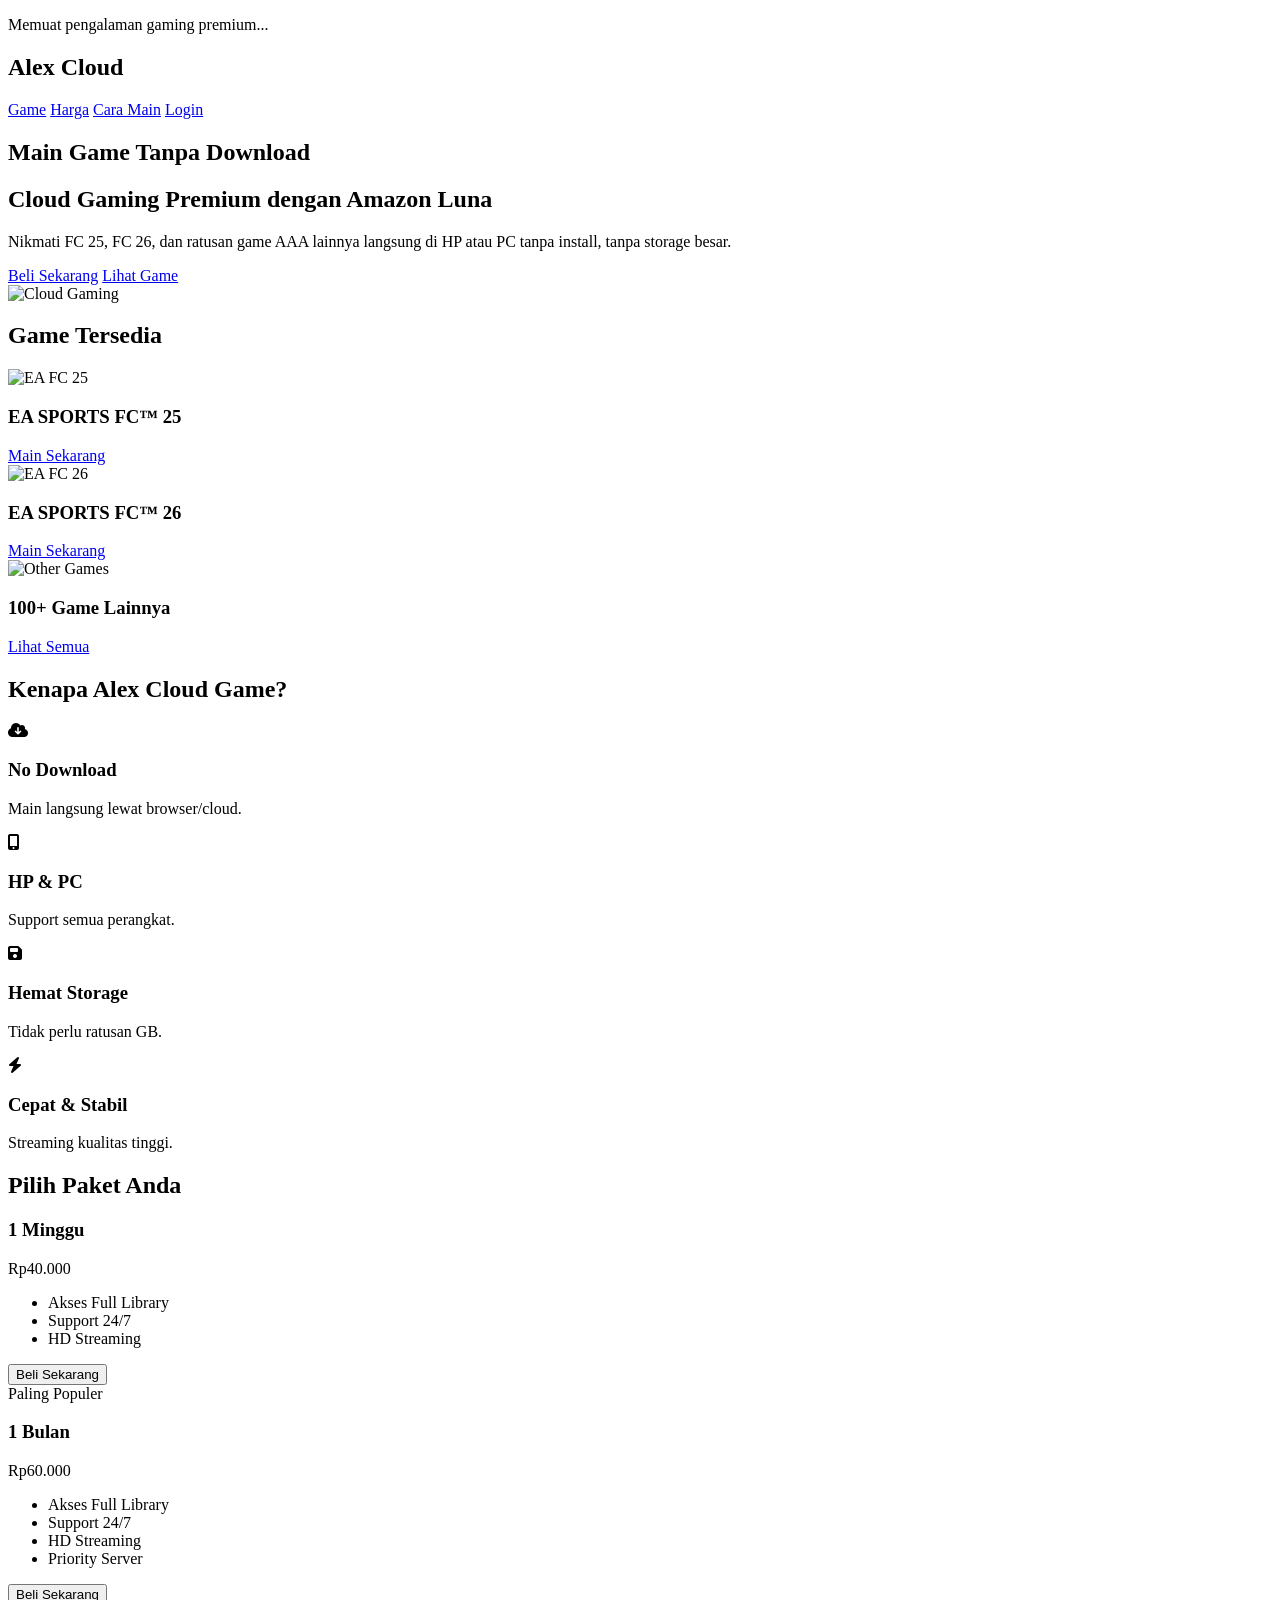
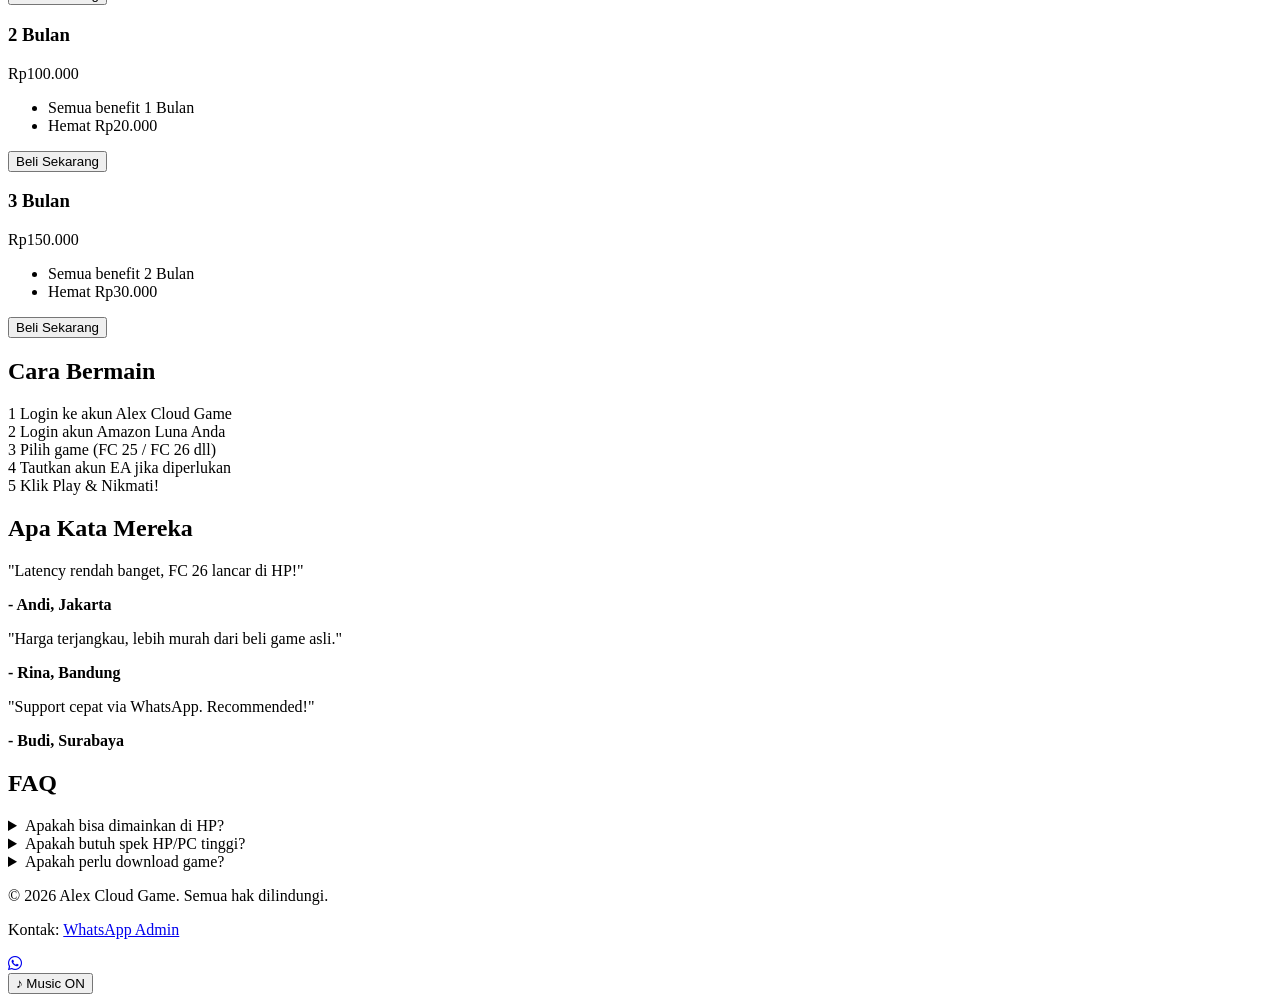
==== commit 1a0c0b51: "Update Index.html" ====
--- a/Index.html
+++ b/Index.html
@@ -1,619 +1,229 @@
 <!DOCTYPE html>
 <html lang="id">
 <head>
-    <meta charset="UTF-8">
-    <meta name="viewport" content="width=device-width, initial-scale=1.0">
-    <title>Alex Cloud Game | Main Game Tanpa Download</title>
-    <!-- Google Fonts -->
-    <link href="https://fonts.googleapis.com/css2?family=Inter:wght@300;400;600;700;800&family=Poppins:wght@400;600;700&display=swap" rel="stylesheet">
-    <!-- Lucide Icons -->
-    <script src="https://unpkg.com/lucide@latest"></script>
-    <!-- Tailwind CSS for Base Utilities -->
-    <script src="https://cdn.tailwindcss.com"></script>
-    <style>
-        :root {
-            --primary: #ffffff;
-            --accent: #6366f1;
-            --bg-dark: #050505;
-            --card-bg: rgba(255, 255, 255, 0.03);
-            --glass-border: rgba(255, 255, 255, 0.1);
-        }
-
-        * {
-            margin: 0;
-            padding: 0;
-            box-sizing: border-box;
-            scroll-behavior: smooth;
-        }
-
-        body {
-            font-family: 'Inter', sans-serif;
-            background-color: var(--bg-dark);
-            color: var(--primary);
-            overflow-x: hidden;
-        }
-
-        h1, h2, h3, .font-poppins {
-            font-family: 'Poppins', sans-serif;
-        }
-
-        /* Loading Screen */
-        #loader {
-            position: fixed;
-            inset: 0;
-            z-index: 9999;
-            background: #000;
-            display: flex;
-            flex-direction: column;
-            justify-content: center;
-            align-items: center;
-            transition: opacity 0.5s ease;
-        }
-
-        .spinner {
-            width: 50px;
-            height: 50px;
-            border: 3px solid rgba(99, 102, 241, 0.1);
-            border-top: 3px solid var(--accent);
-            border-radius: 50%;
-            animation: spin 1s linear infinite;
-        }
-
-        @keyframes spin { 100% { transform: rotate(360deg); } }
-
-        /* Glassmorphism */
-        .glass-card {
-            background: var(--card-bg);
-            backdrop-filter: blur(12px);
-            -webkit-backdrop-filter: blur(12px);
-            border: 1px solid var(--glass-border);
-            border-radius: 24px;
-            transition: all 0.3s ease;
-        }
-
-        .glass-card:hover {
-            border-color: var(--accent);
-            transform: translateY(-5px);
-            box-shadow: 0 10px 30px -10px rgba(99, 102, 241, 0.3);
-        }
-
-        /* Animations */
-        .reveal {
-            opacity: 0;
-            transform: translateY(30px);
-            transition: all 0.8s ease-out;
-        }
-
-        .reveal.active {
-            opacity: 1;
-            transform: translateY(0);
-        }
-
-        /* Custom Scrollbar */
-        ::-webkit-scrollbar { width: 8px; }
-        ::-webkit-scrollbar-track { background: #000; }
-        ::-webkit-scrollbar-thumb { background: #333; border-radius: 10px; }
-        ::-webkit-scrollbar-thumb:hover { background: var(--accent); }
-
-        /* Floating WA */
-        .wa-float {
-            position: fixed;
-            bottom: 30px;
-            right: 30px;
-            background: #25d366;
-            color: white;
-            width: 60px;
-            height: 60px;
-            border-radius: 50%;
-            display: flex;
-            justify-content: center;
-            align-items: center;
-            box-shadow: 0 4px 15px rgba(37, 211, 102, 0.3);
-            z-index: 100;
-            transition: transform 0.3s ease;
-        }
-
-        .wa-float:hover { transform: scale(1.1); }
-
-        /* Music Toggle */
-        .music-btn {
-            position: fixed;
-            bottom: 30px;
-            left: 30px;
-            background: rgba(255, 255, 255, 0.1);
-            backdrop-filter: blur(5px);
-            border: 1px solid var(--glass-border);
-            padding: 12px;
-            border-radius: 50%;
-            cursor: pointer;
-            z-index: 100;
-            color: white;
-        }
-
-        /* Page Transitions */
-        .page { display: none; }
-        .page.active { display: block; animation: fadeIn 0.5s ease forwards; }
-
-        @keyframes fadeIn {
-            from { opacity: 0; }
-            to { opacity: 1; }
-        }
-
-        .hero-gradient {
-            background: radial-gradient(circle at 50% -20%, #312e81 0%, #050505 60%);
-        }
-
-        .pricing-best {
-            background: linear-gradient(145deg, rgba(99, 102, 241, 0.1) 0%, rgba(0, 0, 0, 0) 100%);
-            border: 1px solid var(--accent) !important;
-        }
-    </style>
+  <meta charset="UTF-8">
+  <meta name="viewport" content="width=device-width, initial-scale=1.0">
+  <title>Alex Cloud Game - Cloud Gaming Premium</title>
+  <link rel="stylesheet" href="style.css">
+  <link href="https://fonts.googleapis.com/css2?family=Inter:wght@400;500;600;700&display=swap" rel="stylesheet">
+  <link rel="stylesheet" href="https://cdnjs.cloudflare.com/ajax/libs/font-awesome/6.6.0/css/all.min.css">
 </head>
 <body>
-
-    <!-- Loading Screen -->
-    <div id="loader">
-        <div class="spinner"></div>
-        <p class="mt-4 font-poppins text-sm tracking-widest text-gray-400">LOADING ALEX CLOUD</p>
-    </div>
-
-    <!-- Music Player (Hidden) -->
-    <audio id="bgMusic" loop>
-        <source src="https://www.soundhelix.com/examples/mp3/SoundHelix-Song-1.mp3" type="audio/mpeg">
-    </audio>
-
-    <button class="music-btn" onclick="toggleMusic()" id="musicToggle">
-        <i data-lucide="volume-2"></i>
-    </button>
-
-    <!-- Floating WhatsApp -->
-    <a href="https://wa.me/628123456789?text=Halo%20admin,%20saya%20ingin%20membeli%20paket%20Cloud%20Gaming%20di%20Alex%20Cloud%20Game" target="_blank" class="wa-float">
-        <i data-lucide="message-circle"></i>
-    </a>
-
-    <!-- Navigation -->
-    <nav class="fixed top-0 w-full z-50 px-6 py-4 flex justify-between items-center backdrop-blur-md border-b border-white/5">
-        <div class="flex items-center gap-2 cursor-pointer" onclick="showPage('home')">
-            <div class="w-8 h-8 bg-indigo-600 rounded-lg flex items-center justify-center">
-                <i data-lucide="cloud" class="w-5 h-5 text-white"></i>
-            </div>
-            <span class="font-bold text-xl tracking-tighter">ALEX<span class="text-indigo-500">CLOUD</span></span>
-        </div>
-        <div class="hidden md:flex gap-8 text-sm font-medium text-gray-400">
-            <a href="#games" class="hover:text-white transition-colors">Games</a>
-            <a href="#features" class="hover:text-white transition-colors">Fitur</a>
-            <a href="#pricing" class="hover:text-white transition-colors">Harga</a>
-            <a href="#faq" class="hover:text-white transition-colors">FAQ</a>
-        </div>
-        <div id="navAuth">
-            <!-- Dynamic Content via JS -->
-        </div>
-    </nav>
-
-    <!-- MAIN PAGE -->
-    <main id="homePage" class="page active">
-        <!-- Hero Section -->
-        <section class="pt-32 pb-20 px-6 hero-gradient overflow-hidden">
-            <div class="max-w-6xl mx-auto text-center">
-                <div class="inline-block px-4 py-1 rounded-full bg-indigo-500/10 border border-indigo-500/20 text-indigo-400 text-xs font-semibold mb-6 reveal">
-                    🚀 #1 CLOUD GAMING PLATFORM DI INDONESIA
-                </div>
-                <h1 class="text-5xl md:text-7xl font-bold mb-6 leading-tight reveal">
-                    Main Game Tanpa <br> <span class="text-indigo-500">Download & Install</span>
-                </h1>
-                <p class="text-gray-400 text-lg md:text-xl max-w-2xl mx-auto mb-10 reveal">
-                    Nikmati pengalaman bermain game AAA seperti FC 25 & FC 26 di HP atau PC kentang sekalipun melalui teknologi Amazon Luna.
-                </p>
-                <div class="flex flex-col md:flex-row gap-4 justify-center reveal">
-                    <a href="#pricing" class="bg-white text-black px-8 py-4 rounded-xl font-bold hover:bg-gray-200 transition-all">Beli Sekarang</a>
-                    <a href="#games" class="bg-white/5 border border-white/10 px-8 py-4 rounded-xl font-bold hover:bg-white/10 transition-all">Lihat Library Game</a>
-                </div>
-            </div>
-        </section>
-
-        <!-- Library Games -->
-        <section id="games" class="py-24 px-6 max-w-7xl mx-auto">
-            <div class="flex justify-between items-end mb-12 reveal">
-                <div>
-                    <h2 class="text-3xl font-bold mb-2">Library Game Terbaru</h2>
-                    <p class="text-gray-400">Mainkan ratusan judul game populer dari Amazon Luna</p>
-                </div>
-                <div class="hidden md:block">
-                    <span class="text-indigo-500 text-sm font-semibold flex items-center gap-2">Update Mingguan <i data-lucide="arrow-right" class="w-4 h-4"></i></span>
-                </div>
-            </div>
-
-            <div class="grid grid-cols-2 md:grid-cols-4 gap-6 reveal">
-                <!-- Game Card 1 -->
-                <div class="glass-card overflow-hidden group">
-                    <div class="h-48 bg-gray-800 flex items-center justify-center relative overflow-hidden">
-                        <img src="https://images.unsplash.com/photo-1628157588553-5eeea00af15c?w=400&h=600&fit=crop" alt="FC 25" class="w-full h-full object-cover opacity-80 group-hover:scale-110 transition-transform duration-500">
-                        <div class="absolute inset-0 bg-black/40 group-hover:bg-black/20 transition-all"></div>
-                    </div>
-                    <div class="p-4">
-                        <h3 class="font-bold mb-1">EA Sports FC 25</h3>
-                        <p class="text-xs text-gray-500 mb-4">Sports • Simulation</p>
-                        <button onclick="window.location.href='#pricing'" class="w-full py-2 bg-indigo-600 rounded-lg text-xs font-semibold hover:bg-indigo-700 transition-all">MAIN SEKARANG</button>
-                    </div>
-                </div>
-                <!-- Game Card 2 -->
-                <div class="glass-card overflow-hidden group">
-                    <div class="h-48 bg-gray-800 flex items-center justify-center relative overflow-hidden">
-                        <img src="https://images.unsplash.com/photo-1542751371-adc38448a05e?w=400&h=600&fit=crop" alt="FC 26" class="w-full h-full object-cover opacity-80 group-hover:scale-110 transition-transform duration-500">
-                        <div class="absolute inset-0 bg-black/40 group-hover:bg-black/20 transition-all"></div>
-                    </div>
-                    <div class="p-4">
-                        <h3 class="font-bold mb-1">EA Sports FC 26</h3>
-                        <p class="text-xs text-gray-500 mb-4">Coming Soon • New</p>
-                        <button onclick="window.location.href='#pricing'" class="w-full py-2 bg-indigo-600 rounded-lg text-xs font-semibold hover:bg-indigo-700 transition-all">PRE-ORDER</button>
-                    </div>
-                </div>
-                <!-- Game Card 3 -->
-                <div class="glass-card overflow-hidden group">
-                    <div class="h-48 bg-gray-800 flex items-center justify-center relative overflow-hidden">
-                        <img src="https://images.unsplash.com/photo-1552824236-07764bd03932?w=400&h=600&fit=crop" alt="Action Game" class="w-full h-full object-cover opacity-80 group-hover:scale-110 transition-transform duration-500">
-                        <div class="absolute inset-0 bg-black/40 group-hover:bg-black/20 transition-all"></div>
-                    </div>
-                    <div class="p-4">
-                        <h3 class="font-bold mb-1">Adventure Quest</h3>
-                        <p class="text-xs text-gray-500 mb-4">Action • RPG</p>
-                        <button onclick="window.location.href='#pricing'" class="w-full py-2 bg-indigo-600 rounded-lg text-xs font-semibold hover:bg-indigo-700 transition-all">MAIN SEKARANG</button>
-                    </div>
-                </div>
-                <!-- Game Card 4 -->
-                <div class="glass-card overflow-hidden group">
-                    <div class="h-48 bg-gray-800 flex items-center justify-center relative overflow-hidden">
-                        <img src="https://images.unsplash.com/photo-1511512578047-dfb367046420?w=400&h=600&fit=crop" alt="Racing Game" class="w-full h-full object-cover opacity-80 group-hover:scale-110 transition-transform duration-500">
-                        <div class="absolute inset-0 bg-black/40 group-hover:bg-black/20 transition-all"></div>
-                    </div>
-                    <div class="p-4">
-                        <h3 class="font-bold mb-1">Cloud Racing</h3>
-                        <p class="text-xs text-gray-500 mb-4">Racing • Multiplayer</p>
-                        <button onclick="window.location.href='#pricing'" class="w-full py-2 bg-indigo-600 rounded-lg text-xs font-semibold hover:bg-indigo-700 transition-all">MAIN SEKARANG</button>
-                    </div>
-                </div>
-            </div>
-        </section>
-
-        <!-- Features -->
-        <section id="features" class="py-24 bg-white/5 px-6">
-            <div class="max-w-6xl mx-auto grid md:grid-cols-3 gap-12">
-                <div class="reveal">
-                    <div class="w-12 h-12 bg-indigo-600/20 rounded-2xl flex items-center justify-center mb-6">
-                        <i data-lucide="download-cloud" class="text-indigo-500"></i>
-                    </div>
-                    <h3 class="text-xl font-bold mb-4">Tanpa Download</h3>
-                    <p class="text-gray-400">Langsung mainkan game favoritmu di browser atau aplikasi tanpa perlu menunggu download yang lama.</p>
-                </div>
-                <div class="reveal">
-                    <div class="w-12 h-12 bg-indigo-600/20 rounded-2xl flex items-center justify-center mb-6">
-                        <i data-lucide="smartphone" class="text-indigo-500"></i>
-                    </div>
-                    <h3 class="text-xl font-bold mb-4">Multi-Platform</h3>
-                    <p class="text-gray-400">Akses game melalui Smartphone, Tablet, Laptop, hingga PC Windows/Mac dengan satu akun.</p>
-                </div>
-                <div class="reveal">
-                    <div class="w-12 h-12 bg-indigo-600/20 rounded-2xl flex items-center justify-center mb-6">
-                        <i data-lucide="hard-drive" class="text-indigo-500"></i>
-                    </div>
-                    <h3 class="text-xl font-bold mb-4">Hemat Penyimpanan</h3>
-                    <p class="text-gray-400">Tidak perlu SSD berkapasitas besar. Semua data game disimpan di cloud server premium kami.</p>
-                </div>
-            </div>
-        </section>
-
-        <!-- Pricing Section -->
-        <section id="pricing" class="py-24 px-6 max-w-7xl mx-auto">
-            <div class="text-center mb-16 reveal">
-                <h2 class="text-4xl font-bold mb-4">Paket Akses Premium</h2>
-                <p class="text-gray-400">Pilih paket yang sesuai dengan kebutuhan gaming kamu.</p>
-            </div>
-
-            <div class="grid md:grid-cols-4 gap-6 reveal">
-                <!-- 1 Minggu -->
-                <div class="glass-card p-8 flex flex-col">
-                    <h4 class="text-gray-400 font-semibold mb-2">BRONZE</h4>
-                    <div class="text-3xl font-bold mb-6">Rp40.000 <span class="text-sm font-normal text-gray-500">/minggu</span></div>
-                    <ul class="space-y-4 mb-8 text-sm text-gray-300 flex-grow">
-                        <li class="flex items-center gap-2"><i data-lucide="check" class="w-4 h-4 text-indigo-500"></i> Akses Amazon Luna</li>
-                        <li class="flex items-center gap-2"><i data-lucide="check" class="w-4 h-4 text-indigo-500"></i> Full Game FC 25</li>
-                        <li class="flex items-center gap-2"><i data-lucide="check" class="w-4 h-4 text-indigo-500"></i> Support HP & PC</li>
-                    </ul>
-                    <button onclick="buyPackage('1 Minggu', '40.000')" class="w-full py-4 rounded-xl border border-white/10 hover:bg-white/5 transition-all font-bold">Beli Sekarang</button>
-                </div>
-                <!-- 1 Bulan -->
-                <div class="glass-card p-8 flex flex-col pricing-best transform scale-105 relative">
-                    <div class="absolute -top-4 left-1/2 -translate-x-1/2 bg-indigo-600 text-[10px] px-3 py-1 rounded-full font-bold uppercase tracking-wider">Paling Populer</div>
-                    <h4 class="text-indigo-400 font-semibold mb-2">SILVER</h4>
-                    <div class="text-3xl font-bold mb-6">Rp60.000 <span class="text-sm font-normal text-gray-500">/bulan</span></div>
-                    <ul class="space-y-4 mb-8 text-sm text-gray-300 flex-grow">
-                        <li class="flex items-center gap-2"><i data-lucide="check" class="w-4 h-4 text-indigo-500"></i> Akses Amazon Luna</li>
-                        <li class="flex items-center gap-2"><i data-lucide="check" class="w-4 h-4 text-indigo-500"></i> Full Game FC 25 & 26</li>
-                        <li class="flex items-center gap-2"><i data-lucide="check" class="w-4 h-4 text-indigo-500"></i> Support HP & PC</li>
-                        <li class="flex items-center gap-2"><i data-lucide="check" class="w-4 h-4 text-indigo-500"></i> Garansi Full</li>
-                    </ul>
-                    <button onclick="buyPackage('1 Bulan', '60.000')" class="w-full py-4 rounded-xl bg-indigo-600 hover:bg-indigo-700 transition-all font-bold">Beli Sekarang</button>
-                </div>
-                <!-- 2 Bulan -->
-                <div class="glass-card p-8 flex flex-col">
-                    <h4 class="text-gray-400 font-semibold mb-2">GOLD</h4>
-                    <div class="text-3xl font-bold mb-6">Rp100.000 <span class="text-sm font-normal text-gray-500">/2 bulan</span></div>
-                    <ul class="space-y-4 mb-8 text-sm text-gray-300 flex-grow">
-                        <li class="flex items-center gap-2"><i data-lucide="check" class="w-4 h-4 text-indigo-500"></i> Akses Amazon Luna</li>
-                        <li class="flex items-center gap-2"><i data-lucide="check" class="w-4 h-4 text-indigo-500"></i> Library Game Premium</li>
-                        <li class="flex items-center gap-2"><i data-lucide="check" class="w-4 h-4 text-indigo-500"></i> Prioritas Antrian</li>
-                    </ul>
-                    <button onclick="buyPackage('2 Bulan', '100.000')" class="w-full py-4 rounded-xl border border-white/10 hover:bg-white/5 transition-all font-bold">Beli Sekarang</button>
-                </div>
-                <!-- 3 Bulan -->
-                <div class="glass-card p-8 flex flex-col">
-                    <h4 class="text-gray-400 font-semibold mb-2">PLATINUM</h4>
-                    <div class="text-3xl font-bold mb-6">Rp150.000 <span class="text-sm font-normal text-gray-500">/3 bulan</span></div>
-                    <ul class="space-y-4 mb-8 text-sm text-gray-300 flex-grow">
-                        <li class="flex items-center gap-2"><i data-lucide="check" class="w-4 h-4 text-indigo-500"></i> Akses Amazon Luna</li>
-                        <li class="flex items-center gap-2"><i data-lucide="check" class="w-4 h-4 text-indigo-500"></i> Best Value Price</li>
-                        <li class="flex items-center gap-2"><i data-lucide="check" class="w-4 h-4 text-indigo-500"></i> Full Support 24/7</li>
-                    </ul>
-                    <button onclick="buyPackage('3 Bulan', '150.000')" class="w-full py-4 rounded-xl border border-white/10 hover:bg-white/5 transition-all font-bold">Beli Sekarang</button>
-                </div>
-            </div>
-        </section>
-
-        <!-- Cara Pakai -->
-        <section class="py-24 bg-indigo-600/10 px-6">
-            <div class="max-w-4xl mx-auto reveal">
-                <h2 class="text-3xl font-bold text-center mb-12">Mudah, Cepat, Praktis</h2>
-                <div class="space-y-8">
-                    <div class="flex gap-6 items-start">
-                        <div class="w-10 h-10 shrink-0 bg-white text-black font-bold flex items-center justify-center rounded-full">1</div>
-                        <div>
-                            <h4 class="font-bold text-lg">Login Akun Luna</h4>
-                            <p class="text-gray-400">Dapatkan kredensial dari admin setelah melakukan pembayaran.</p>
-                        </div>
-                    </div>
-                    <div class="flex gap-6 items-start">
-                        <div class="w-10 h-10 shrink-0 bg-white text-black font-bold flex items-center justify-center rounded-full">2</div>
-                        <div>
-                            <h4 class="font-bold text-lg">Pilih Game</h4>
-                            <p class="text-gray-400">Cari judul game favoritmu di library Amazon Luna.</p>
-                        </div>
-                    </div>
-                    <div class="flex gap-6 items-start">
-                        <div class="w-10 h-10 shrink-0 bg-white text-black font-bold flex items-center justify-center rounded-full">3</div>
-                        <div>
-                            <h4 class="font-bold text-lg">Mulai Bermain</h4>
-                            <p class="text-gray-400">Hubungkan akun EA kamu dan nikmati game kualitas tinggi.</p>
-                        </div>
-                    </div>
-                </div>
-            </div>
-        </section>
-
-        <!-- Testimonials -->
-        <section class="py-24 px-6 max-w-6xl mx-auto">
-            <h2 class="text-3xl font-bold text-center mb-12 reveal">Apa Kata Mereka?</h2>
-            <div class="grid md:grid-cols-3 gap-8 reveal">
-                <div class="glass-card p-6">
-                    <div class="flex text-yellow-500 mb-4"><i data-lucide="star"></i><i data-lucide="star"></i><i data-lucide="star"></i><i data-lucide="star"></i><i data-lucide="star"></i></div>
-                    <p class="text-gray-300 italic mb-6">"Gak nyangka FC 25 bisa lancar di HP Infinix saya. Alex Cloud emang gokil!"</p>
-                    <div class="font-bold">- Rian Pratama</div>
-                </div>
-                <div class="glass-card p-6">
-                    <div class="flex text-yellow-500 mb-4"><i data-lucide="star"></i><i data-lucide="star"></i><i data-lucide="star"></i><i data-lucide="star"></i><i data-lucide="star"></i></div>
-                    <p class="text-gray-300 italic mb-6">"Adminnya fast respon, proses cuma 5 menit langsung bisa login Luna."</p>
-                    <div class="font-bold">- Dimas Wijaya</div>
-                </div>
-                <div class="glass-card p-6">
-                    <div class="flex text-yellow-500 mb-4"><i data-lucide="star"></i><i data-lucide="star"></i><i data-lucide="star"></i><i data-lucide="star"></i><i data-lucide="star"></i></div>
-                    <p class="text-gray-300 italic mb-6">"Worth it banget buat yang pengen main game spek dewa tapi budget pelajar."</p>
-                    <div class="font-bold">- Satria Baja</div>
-                </div>
-            </div>
-        </section>
-
-        <!-- Footer -->
-        <footer class="py-12 border-t border-white/5 px-6">
-            <div class="max-w-7xl mx-auto flex flex-col md:flex-row justify-between items-center gap-8">
-                <div>
-                    <div class="flex items-center gap-2 mb-4">
-                        <div class="w-6 h-6 bg-indigo-600 rounded flex items-center justify-center">
-                            <i data-lucide="cloud" class="w-4 h-4 text-white"></i>
-                        </div>
-                        <span class="font-bold tracking-tighter">ALEX<span class="text-indigo-500">CLOUD</span></span>
-                    </div>
-                    <p class="text-gray-500 text-sm">© 2024 Alex Cloud Game. Seluruh hak cipta dilindungi.</p>
-                </div>
-                <div class="flex gap-6">
-                    <a href="#" class="text-gray-400 hover:text-white transition-colors"><i data-lucide="instagram"></i></a>
-                    <a href="#" class="text-gray-400 hover:text-white transition-colors"><i data-lucide="youtube"></i></a>
-                    <a href="#" class="text-gray-400 hover:text-white transition-colors"><i data-lucide="twitter"></i></a>
-                </div>
-            </div>
-        </footer>
-    </main>
-
-    <!-- LOGIN PAGE -->
-    <section id="loginPage" class="page min-h-screen flex items-center justify-center px-6">
-        <div class="glass-card p-10 w-full max-w-md">
-            <div class="text-center mb-8">
-                <h2 class="text-2xl font-bold mb-2">Selamat Datang Kembali</h2>
-                <p class="text-gray-400 text-sm">Masuk untuk akses dashboard cloud gaming kamu</p>
-            </div>
-            <form id="loginForm" class="space-y-6">
-                <div>
-                    <label class="block text-sm font-medium text-gray-400 mb-2">Email</label>
-                    <input type="email" id="email" required class="w-full bg-white/5 border border-white/10 rounded-xl px-4 py-3 text-white focus:outline-none focus:border-indigo-500 transition-all" placeholder="name@email.com">
-                </div>
-                <div>
-                    <label class="block text-sm font-medium text-gray-400 mb-2">Password</label>
-                    <input type="password" id="password" required class="w-full bg-white/5 border border-white/10 rounded-xl px-4 py-3 text-white focus:outline-none focus:border-indigo-500 transition-all" placeholder="••••••••">
-                </div>
-                <button type="submit" class="w-full bg-indigo-600 py-3 rounded-xl font-bold hover:bg-indigo-700 transition-all shadow-lg shadow-indigo-600/20">Sign In</button>
-            </form>
-            <p class="text-center text-xs text-gray-500 mt-6">Belum punya akun? <a href="#pricing" onclick="showPage('home')" class="text-indigo-400">Beli Paket Disini</a></p>
-        </div>
-    </section>
-
-    <!-- DASHBOARD PAGE -->
-    <section id="dashboardPage" class="page min-h-screen pt-24 px-6 max-w-6xl mx-auto">
-        <div class="flex flex-col md:flex-row justify-between items-start md:items-center gap-6 mb-12">
-            <div>
-                <h1 class="text-3xl font-bold mb-2">Halo, <span id="userName">User</span>! 👋</h1>
-                <p class="text-gray-400">Selamat datang di dashboard premium Alex Cloud Game.</p>
-            </div>
-            <div class="bg-indigo-600/20 border border-indigo-500/30 px-4 py-2 rounded-lg text-indigo-400 text-sm font-bold">
-                Status: Member Aktif
-            </div>
-        </div>
-
-        <div class="grid md:grid-cols-3 gap-8">
-            <div class="glass-card p-6 md:col-span-2">
-                <h3 class="font-bold text-xl mb-6">Quick Actions</h3>
-                <div class="grid grid-cols-2 md:grid-cols-3 gap-4">
-                    <button class="flex flex-col items-center justify-center p-4 rounded-xl bg-white/5 hover:bg-white/10 transition-all border border-white/10 group">
-                        <i data-lucide="play-circle" class="w-8 h-8 mb-2 group-hover:text-indigo-400"></i>
-                        <span class="text-sm">Mulai Main</span>
-                    </button>
-                    <button class="flex flex-col items-center justify-center p-4 rounded-xl bg-white/5 hover:bg-white/10 transition-all border border-white/10 group">
-                        <i data-lucide="book-open" class="w-8 h-8 mb-2 group-hover:text-indigo-400"></i>
-                        <span class="text-sm">Tutorial</span>
-                    </button>
-                    <button class="flex flex-col items-center justify-center p-4 rounded-xl bg-white/5 hover:bg-white/10 transition-all border border-white/10 group">
-                        <i data-lucide="key" class="w-8 h-8 mb-2 group-hover:text-indigo-400"></i>
-                        <span class="text-sm">Lisensi Game</span>
-                    </button>
-                </div>
-            </div>
-            <div class="glass-card p-6">
-                <h3 class="font-bold text-xl mb-6">Info Paket</h3>
-                <div class="space-y-4">
-                    <div class="flex justify-between text-sm">
-                        <span class="text-gray-400">Masa Aktif</span>
-                        <span class="font-bold">24 Hari Lagi</span>
-                    </div>
-                    <div class="w-full bg-white/5 h-2 rounded-full overflow-hidden">
-                        <div class="bg-indigo-500 h-full w-4/5"></div>
-                    </div>
-                    <button class="w-full py-3 bg-white/5 border border-white/10 rounded-xl mt-4 text-sm font-bold hover:bg-white/10 transition-all">Perpanjang Paket</button>
-                </div>
-            </div>
-        </div>
-
-        <div class="mt-12">
-            <h3 class="font-bold text-xl mb-6">Pengaturan Akun</h3>
-            <div class="glass-card p-6 flex items-center justify-between">
-                <div class="flex items-center gap-4">
-                    <div class="w-12 h-12 rounded-full bg-gray-800 flex items-center justify-center"><i data-lucide="user"></i></div>
-                    <div>
-                        <div id="userEmailDisplay" class="font-bold text-sm">email@example.com</div>
-                        <div class="text-xs text-gray-500">Ganti Password</div>
-                    </div>
-                </div>
-                <button onclick="logout()" class="text-red-500 text-sm font-bold flex items-center gap-2">
-                    <i data-lucide="log-out" class="w-4 h-4"></i> Keluar
-                </button>
-            </div>
-        </div>
-    </section>
-
-    <!-- JS Logic -->
-    <script>
-        // Initialize Lucide Icons
-        lucide.createIcons();
-
-        // Constants
-        const ADMIN_WA_NUMBER = "628123456789"; // Ganti dengan nomor WA aslimu
-
-        // --- Core Page Functions ---
-        function showPage(pageId) {
-            document.querySelectorAll('.page').forEach(p => p.classList.remove('active'));
-            document.getElementById(pageId + 'Page').classList.add('active');
-            window.scrollTo(0, 0);
-            updateNav();
-        }
-
-        // --- Music Control ---
-        let isMusicPlaying = false;
-        const bgMusic = document.getElementById('bgMusic');
-        const musicBtn = document.getElementById('musicToggle');
-
-        function toggleMusic() {
-            if (isMusicPlaying) {
-                bgMusic.pause();
-                musicBtn.innerHTML = '<i data-lucide="volume-x"></i>';
-            } else {
-                bgMusic.play().catch(e => console.log("User must interact first"));
-                musicBtn.innerHTML = '<i data-lucide="volume-2"></i>';
-            }
-            isMusicPlaying = !isMusicPlaying;
-            lucide.createIcons();
-        }
-
-        // --- Auth System (LocalStorage) ---
-        function updateNav() {
-            const user = JSON.parse(localStorage.getItem('alex_user'));
-            const navAuth = document.getElementById('navAuth');
-            
-            if (user) {
-                navAuth.innerHTML = `
-                    <div class="flex items-center gap-4">
-                        <button onclick="showPage('dashboard')" class="text-sm font-bold hover:text-indigo-400">Dashboard</button>
-                        <button onclick="logout()" class="bg-red-600/10 text-red-500 text-xs px-4 py-2 rounded-lg font-bold border border-red-500/20">Keluar</button>
-                    </div>
-                `;
-                document.getElementById('userName').innerText = user.email.split('@')[0];
-                document.getElementById('userEmailDisplay').innerText = user.email;
-            } else {
-                navAuth.innerHTML = `
-                    <button onclick="showPage('login')" class="bg-indigo-600 text-white text-sm px-6 py-2.5 rounded-xl font-bold shadow-lg shadow-indigo-600/20 hover:scale-105 transition-all">Sign In</button>
-                `;
-            }
-        }
-
-        document.getElementById('loginForm').addEventListener('submit', (e) => {
-            e.preventDefault();
-            const email = document.getElementById('email').value;
-            // Simulasi Login Sukses
-            localStorage.setItem('alex_user', JSON.stringify({ email: email }));
-            showPage('dashboard');
-        });
-
-        function logout() {
-            localStorage.removeItem('alex_user');
-            showPage('home');
-        }
-
-        // --- Purchase Flow ---
-        function buyPackage(packageName, price) {
-            const text = `Halo admin, saya ingin membeli paket [${packageName}] seharga Rp${price} di Alex Cloud Game. Bagaimana cara pembayarannya?`;
-            const url = `https://wa.me/${ADMIN_WA_NUMBER}?text=${encodeURIComponent(text)}`;
-            window.open(url, '_blank');
-        }
-
-        // --- UI Effects ---
-        window.addEventListener('load', () => {
-            setTimeout(() => {
-                const loader = document.getElementById('loader');
-                loader.style.opacity = '0';
-                setTimeout(() => loader.style.display = 'none', 500);
-            }, 1000);
-            updateNav();
-        });
-
-        // Scroll Reveal Animation
-        function reveal() {
-            var reveals = document.querySelectorAll(".reveal");
-            for (var i = 0; i < reveals.length; i++) {
-                var windowHeight = window.innerHeight;
-                var elementTop = reveals[i].getBoundingClientRect().top;
-                var elementVisible = 150;
-                if (elementTop < windowHeight - elementVisible) {
-                    reveals[i].classList.add("active");
-                }
-            }
-        }
-        window.addEventListener("scroll", reveal);
-        reveal(); // Initial check
-    </script>
+  <!-- Loading Screen -->
+  <div id="loading" class="loading">
+    <div class="loader"></div>
+    <p>Memuat pengalaman gaming premium...</p>
+  </div>
+
+  <!-- Navbar -->
+  <nav class="navbar">
+    <div class="nav-container">
+      <div class="logo">
+        <h2>Alex <span>Cloud</span></h2>
+      </div>
+      <div class="nav-links">
+        <a href="#games">Game</a>
+        <a href="#pricing">Harga</a>
+        <a href="#how">Cara Main</a>
+        <a href="login.html" class="btn-login">Login</a>
+      </div>
+    </div>
+  </nav>
+
+  <!-- Hero Section -->
+  <section class="hero">
+    <div class="hero-content">
+      <h1>Main Game Tanpa Download</h1>
+      <h2>Cloud Gaming Premium dengan Amazon Luna</h2>
+      <p>Nikmati FC 25, FC 26, dan ratusan game AAA lainnya langsung di HP atau PC tanpa install, tanpa storage besar.</p>
+      <div class="cta-buttons">
+        <a href="#pricing" class="btn-primary">Beli Sekarang</a>
+        <a href="#games" class="btn-secondary">Lihat Game</a>
+      </div>
+    </div>
+    <div class="hero-image">
+      <img src="https://picsum.photos/id/1015/1200/700" alt="Cloud Gaming">
+    </div>
+  </section>
+
+  <!-- Games Section -->
+  <section id="games" class="section">
+    <div class="container">
+      <h2 class="section-title">Game Tersedia</h2>
+      <div class="games-grid">
+        <div class="game-card">
+          <img src="https://picsum.photos/id/237/400/250" alt="EA FC 25">
+          <h3>EA SPORTS FC™ 25</h3>
+          <a href="https://wa.me/6281234567890?text=Halo%20admin,%20saya%20ingin%20mencoba%20demo%20FC%2025" class="btn-play">Main Sekarang</a>
+        </div>
+        <div class="game-card">
+          <img src="https://picsum.photos/id/201/400/250" alt="EA FC 26">
+          <h3>EA SPORTS FC™ 26</h3>
+          <a href="https://wa.me/6281234567890?text=Halo%20admin,%20saya%20ingin%20mencoba%20demo%20FC%2026" class="btn-play">Main Sekarang</a>
+        </div>
+        <div class="game-card">
+          <img src="https://picsum.photos/id/180/400/250" alt="Other Games">
+          <h3>100+ Game Lainnya</h3>
+          <a href="https://wa.me/6281234567890?text=Halo%20admin,%20saya%20ingin%20tahu%20daftar%20game%20lengkap" class="btn-play">Lihat Semua</a>
+        </div>
+      </div>
+    </div>
+  </section>
+
+  <!-- Keunggulan -->
+  <section class="features section">
+    <div class="container">
+      <h2 class="section-title">Kenapa Alex Cloud Game?</h2>
+      <div class="features-grid">
+        <div class="feature-item">
+          <i class="fas fa-cloud-download-alt"></i>
+          <h3>No Download</h3>
+          <p>Main langsung lewat browser/cloud.</p>
+        </div>
+        <div class="feature-item">
+          <i class="fas fa-mobile-alt"></i>
+          <h3>HP & PC</h3>
+          <p>Support semua perangkat.</p>
+        </div>
+        <div class="feature-item">
+          <i class="fas fa-save"></i>
+          <h3>Hemat Storage</h3>
+          <p>Tidak perlu ratusan GB.</p>
+        </div>
+        <div class="feature-item">
+          <i class="fas fa-bolt"></i>
+          <h3>Cepat & Stabil</h3>
+          <p>Streaming kualitas tinggi.</p>
+        </div>
+      </div>
+    </div>
+  </section>
+
+  <!-- Pricing -->
+  <section id="pricing" class="pricing section">
+    <div class="container">
+      <h2 class="section-title">Pilih Paket Anda</h2>
+      <div class="pricing-grid">
+        <div class="price-card">
+          <h3>1 Minggu</h3>
+          <div class="price">Rp40.000</div>
+          <ul>
+            <li>Akses Full Library</li>
+            <li>Support 24/7</li>
+            <li>HD Streaming</li>
+          </ul>
+          <button onclick="beliPaket('1 Minggu')" class="btn-buy">Beli Sekarang</button>
+        </div>
+        <div class="price-card popular">
+          <div class="popular-badge">Paling Populer</div>
+          <h3>1 Bulan</h3>
+          <div class="price">Rp60.000</div>
+          <ul>
+            <li>Akses Full Library</li>
+            <li>Support 24/7</li>
+            <li>HD Streaming</li>
+            <li>Priority Server</li>
+          </ul>
+          <button onclick="beliPaket('1 Bulan')" class="btn-buy">Beli Sekarang</button>
+        </div>
+        <div class="price-card">
+          <h3>2 Bulan</h3>
+          <div class="price">Rp100.000</div>
+          <ul>
+            <li>Semua benefit 1 Bulan</li>
+            <li>Hemat Rp20.000</li>
+          </ul>
+          <button onclick="beliPaket('2 Bulan')" class="btn-buy">Beli Sekarang</button>
+        </div>
+        <div class="price-card">
+          <h3>3 Bulan</h3>
+          <div class="price">Rp150.000</div>
+          <ul>
+            <li>Semua benefit 2 Bulan</li>
+            <li>Hemat Rp30.000</li>
+          </ul>
+          <button onclick="beliPaket('3 Bulan')" class="btn-buy">Beli Sekarang</button>
+        </div>
+      </div>
+    </div>
+  </section>
+
+  <!-- Cara Pemakaian -->
+  <section id="how" class="how section">
+    <div class="container">
+      <h2 class="section-title">Cara Bermain</h2>
+      <div class="steps">
+        <div class="step"><span>1</span> Login ke akun Alex Cloud Game</div>
+        <div class="step"><span>2</span> Login akun Amazon Luna Anda</div>
+        <div class="step"><span>3</span> Pilih game (FC 25 / FC 26 dll)</div>
+        <div class="step"><span>4</span> Tautkan akun EA jika diperlukan</div>
+        <div class="step"><span>5</span> Klik Play & Nikmati!</div>
+      </div>
+    </div>
+  </section>
+
+  <!-- Testimoni -->
+  <section class="testimonials section">
+    <div class="container">
+      <h2 class="section-title">Apa Kata Mereka</h2>
+      <div class="testimonial-grid">
+        <div class="testimonial">
+          <p>"Latency rendah banget, FC 26 lancar di HP!"</p>
+          <strong>- Andi, Jakarta</strong>
+        </div>
+        <div class="testimonial">
+          <p>"Harga terjangkau, lebih murah dari beli game asli."</p>
+          <strong>- Rina, Bandung</strong>
+        </div>
+        <div class="testimonial">
+          <p>"Support cepat via WhatsApp. Recommended!"</p>
+          <strong>- Budi, Surabaya</strong>
+        </div>
+      </div>
+    </div>
+  </section>
+
+  <!-- FAQ -->
+  <section class="faq section">
+    <div class="container">
+      <h2 class="section-title">FAQ</h2>
+      <details>
+        <summary>Apakah bisa dimainkan di HP?</summary>
+        <p>Ya, full support Android & iOS via browser.</p>
+      </details>
+      <details>
+        <summary>Apakah butuh spek HP/PC tinggi?</summary>
+        <p>Tidak. Karena game dijalankan di cloud server kami.</p>
+      </details>
+      <details>
+        <summary>Apakah perlu download game?</summary>
+        <p>Tidak perlu sama sekali.</p>
+      </details>
+    </div>
+  </section>
+
+  <!-- Footer -->
+  <footer>
+    <div class="container">
+      <p>&copy; 2026 Alex Cloud Game. Semua hak dilindungi.</p>
+      <p>Kontak: <a href="https://wa.me/6281234567890" target="_blank">WhatsApp Admin</a></p>
+    </div>
+  </footer>
+
+  <!-- Floating WhatsApp -->
+  <a href="https://wa.me/6281234567890" class="wa-float" target="_blank">
+    <i class="fab fa-whatsapp"></i>
+  </a>
+
+  <!-- Music Control -->
+  <div class="music-control">
+    <button id="musicBtn">♪ Music ON</button>
+  </div>
+
+  <audio id="bgMusic" loop>
+    <source src="https://www.soundhelix.com/examples/mp3/SoundHelix-Song-1.mp3" type="audio/mpeg">
+  </audio>
+
+  <script src="script.js"></script>
 </body>
 </html>
